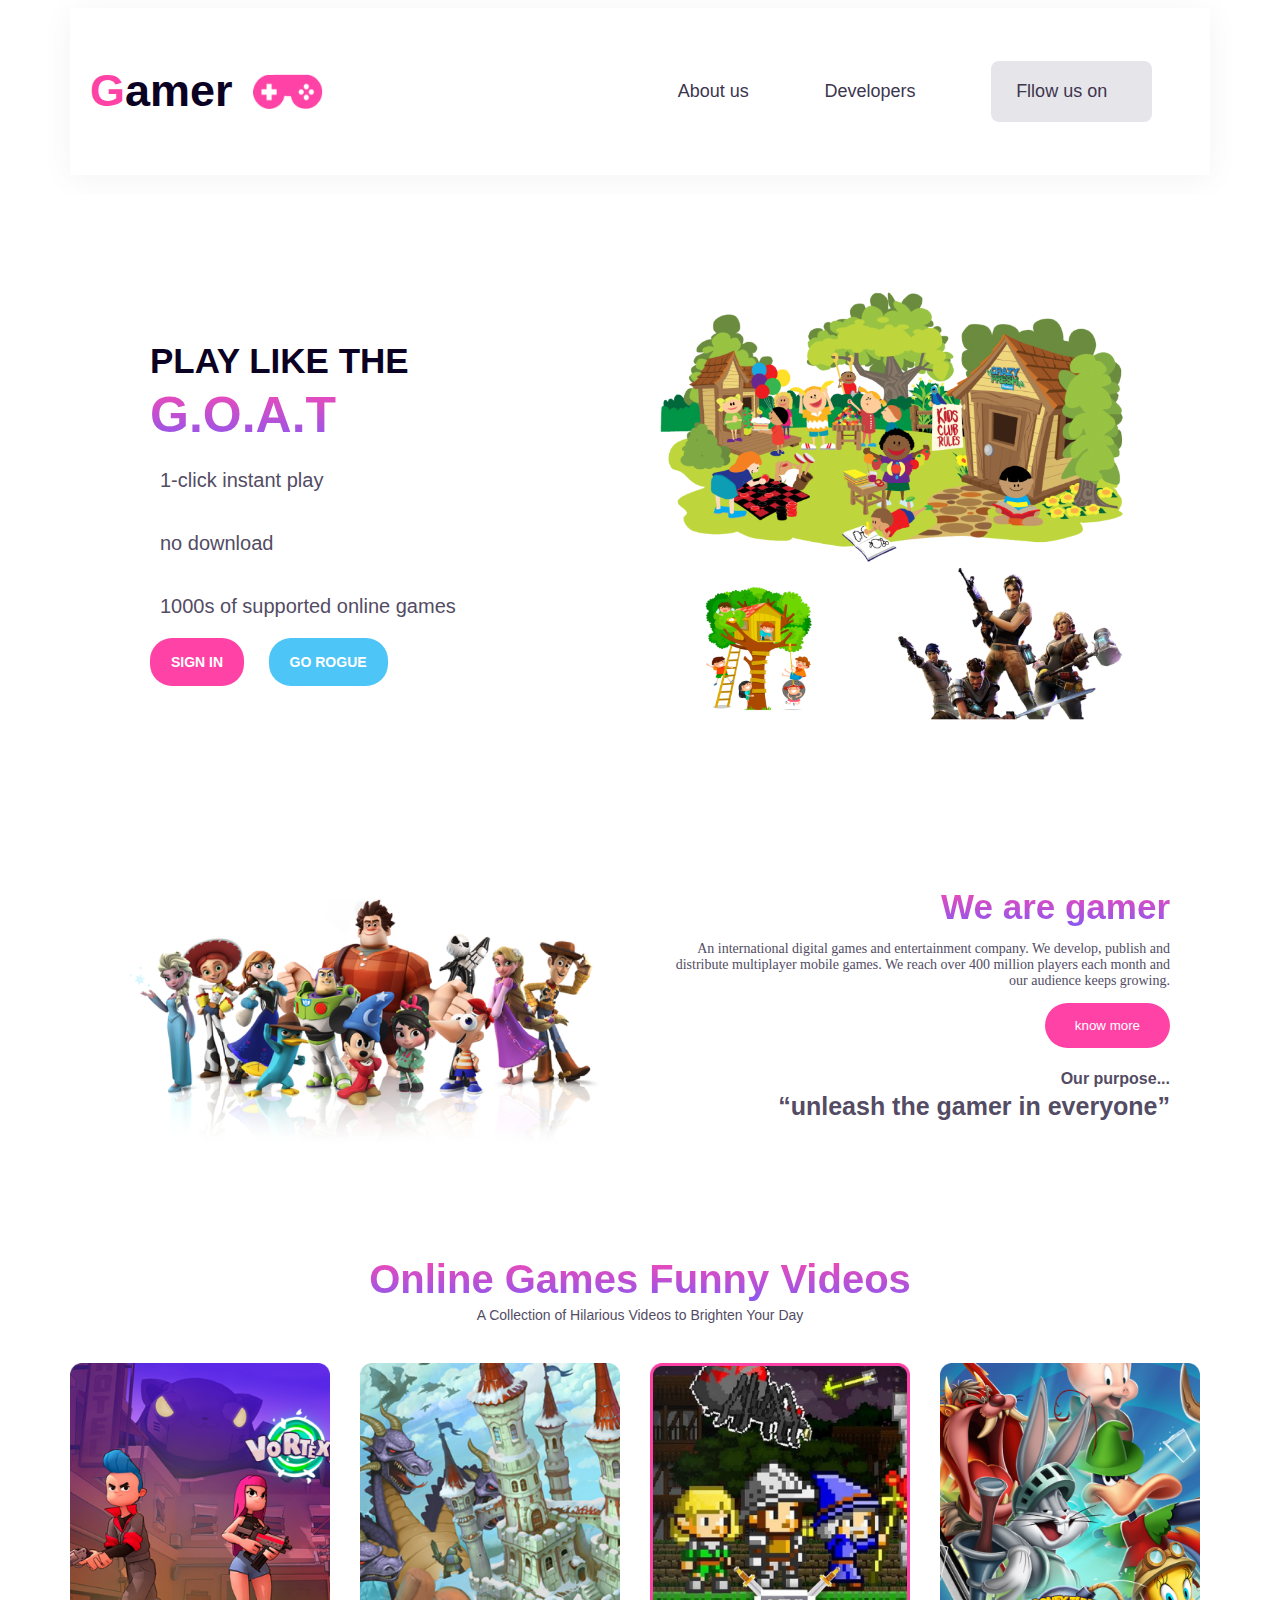
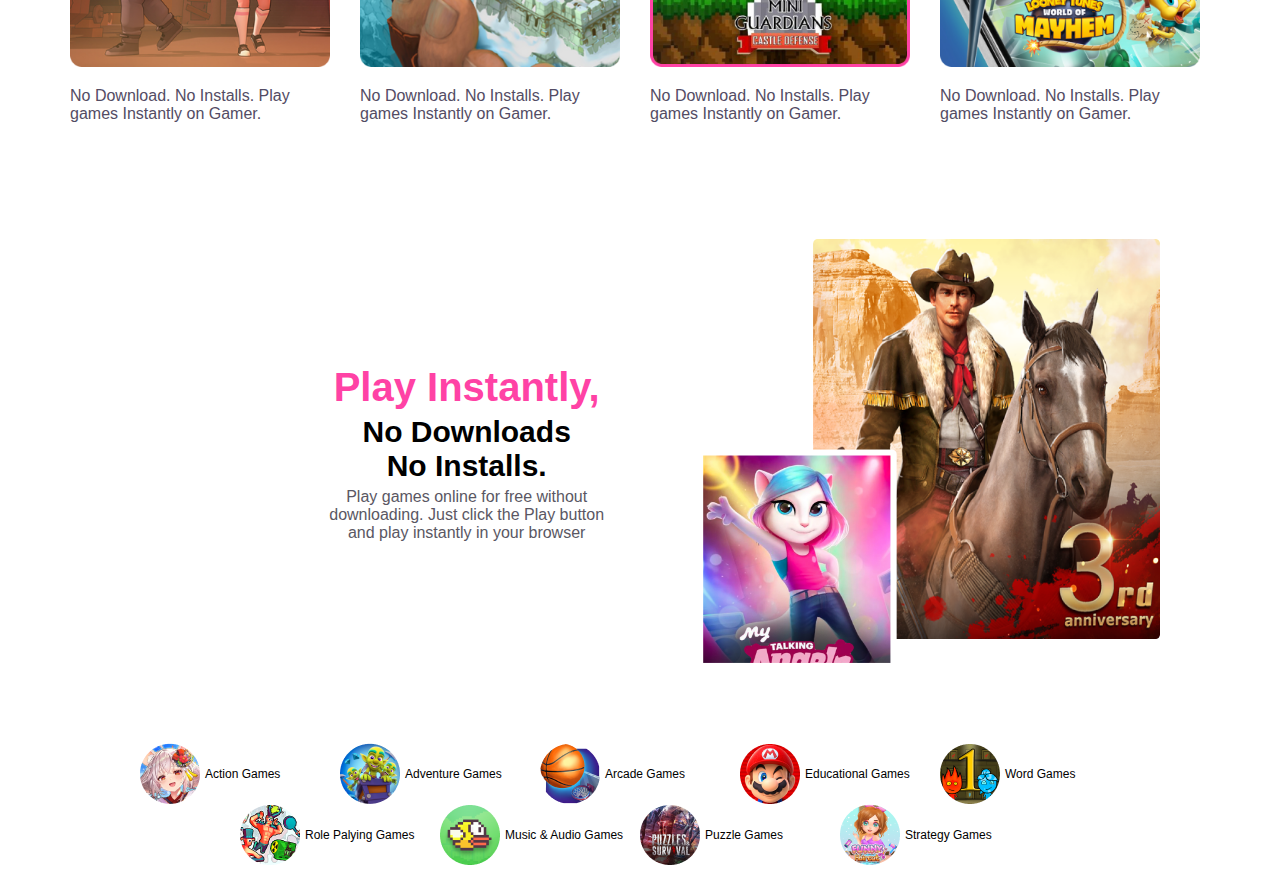
==== index.html @ 6138adba "added the change" ====
<!DOCTYPE html>
<html lang="en">
<head>
    <meta charset="UTF-8">
    <meta name="viewport" content="width=device-width, initial-scale=1.0">
    <title>Gamming Hub</title>
    <link rel="icon" href="./images/Frame.png">
    <link rel="stylesheet" href="style.css">
    <link rel="stylesheet" href="responsive.css">
    <link rel="stylesheet" href="https://cdnjs.cloudflare.com/ajax/libs/font-awesome/6.4.0/css/all.min.css" integrity="sha512-iecdLmaskl7CVkqkXNQ/ZH/XLlvWZOJyj7Yy7tcenmpD1ypASozpmT/E0iPtmFIB46ZmdtAc9eNBvH0H/ZpiBw==" crossorigin="anonymous" referrerpolicy="no-referrer" />
</head>
<body>
    <!-- header section start here -->
    <header>
        <div class="nav-section">
            <div class="nav-container">
                <div class="nav-logo-container">
                    <h2 class="logo-title"><span class="color-font">G</span>amer</h2>
                    <img class="logo"src="./images/Frame.png" alt="">
                </div>
                <div class="nav-bar-container">
                    <a href="">About us</a>
                    <a href="">Developers</a>
                    <a href="">
                       <button class="btn-primary">Fllow us on
                        <span class="youtube"><i class="fa-brands fa-youtube"></i></span>
                        <span class="tiktok"><i class="fa-brands fa-tiktok"></i></span>
                       </button>
                    </a>
                    </div>
                </div>
            </div>
        </div>
    </header>
    <main>
        <!-- play section start here -->
        <section class="play-section">
            <div class="play-container">
                <div class="play-content">
                    <h2 class="play-title">Play Like The</h2>
                    <h1 class="play-name">G.O.A.T</h1>
                    <div class="click-icon">
                            <span class="player"><i class="fa-regular fa-circle-play"></i></span>
                        <p class="play-description">1-Click instant play</p>
                    </div>
                    <div class="download-icon">
                        <span class="download"><i class="fa-solid fa-download"></i></span>
                        <p class="play-description">No Download</p>
                    </div>
                    <div class="support-icon">
                        <span class="support"><i class="fa-solid fa-user-group"></i></span>
                        <p class="play-description">1000s of supported online games</p>
                    </div>
                    <button class="signin-btn">Sign In</button>
                        <button class="go-btn">Go Rogue</button>
                </div>
                <div class="play-img">
                    <img class="play-pic"src="./images/Group 18.png" alt="">
                </div>
            </div>


        </section>
        <!-- play section start here -->
        <section class="gamer-section">
            <div class="gamer-container">
                <div class="gamer-image-container">
                    <img class="gamer-img"src="./images/pngwing 4.png" alt="">
                </div>
            <div class="gamer-content-container">
                <h1 class="gamer-title">We are gamer</h1>
                <p class="gamer-description">
                    An international digital games and entertainment company. We develop, publish and distribute multiplayer mobile games. We reach over 400 million players each month and our audience keeps growing.
                </p>
                <button class="gamer-btn">know more</button>
                <h4 class="purpose">Our purpose...</h4>
                <p class="bottom-p-2">“unleash the gamer in everyone”</p>
                <h3></h3>
            </div>
            </div>

        </section>
        <!-- funny video section start here -->
        <h2 class="funny-title">Online Games Funny Videos</h2>
        <p class="funny-description">A Collection of Hilarious Videos to Brighten Your Day</p>
        <div class="funny-card-container">
            <div class="funny-cards">
                <img class="card-img"src="./images/Rectangle 4.png" alt="">
                <p class="cards-description">No Download. No Installs. Play games Instantly on Gamer.</p>
            </div>
            <div class="funny-cards">
                <img class="card-img"src="./images/Rectangle 5.png" alt="">
                <p class="cards-description">No Download. No Installs. Play games Instantly on Gamer.</p>
                
            </div>
            <div class="funny-cards">
                <img class="card-img"src="./images/Rectangle 7.png" alt="">
                <p class="cards-description">No Download. No Installs. Play games Instantly on Gamer.</p>
            </div>
            <div class="funny-cards">
                <img class="card-img"src="./images/Rectangle 6.png" alt="">
                <p class="cards-description">No Download. No Installs. Play games Instantly on Gamer.</p>
            </div>  
        </div>
        <!-- download section start here -->
        <section class="download-section">
            <div class="download-container">
                <div class="download-content">
                    <h3 class="download-heading">Play Instantly,</h3>
                    <h2 class="download-title">No Downloads <br>
                        No Installs.
                    </h2>

                    <p class="download-description">Play games online for free without <br> 
downloading. Just click the Play button <br> 
and play instantly in your browser</p>
                </div>
                <div class="download-img">
                    <img class="pic-2"src="./images/Rectangle 66.png" alt="">
                    <img class="pic-1"src="./images/Rectangle 55.png" alt="">
                </div>
            </div>

        </section>
        <!-- focus-section start here -->
        <section >
            <div class="wrap-container">
                <div class="column">
                    <img class="new"src="./images/Rectangle 11.png" alt="">
                    <p class="title">Action Games</p>
                </div>
                <div class="column">
                    <img class="new"src="./images/Rectangle 12.png" alt="">
                    <p class="title">Adventure Games</p>
                </div>
                <div class="column">
                    <img class="new"src="./images/Rectangle 13.png" alt="">
                    <p class="title">Arcade Games</p>
                </div>
                <div class="column">
                    <img class="new"src="./images/Rectangle 14.png     " alt="">
                    <p class="title">Educational Games</p>
                </div>
                <div class="column">
                    <img class="new"src="./images/Rectangle 15.png" alt="">
                    <p class="title">Word Games</p>
                </div>
                <div class="column">
                    <img class="new"src="./images/Rectangle 16.png" alt="">
                    <p class="title">Role Palying Games</p>
                </div>
                <div class="column">
                    <img class="new"src="./images/Rectangle 17.png" alt="">
                    <p class="title">Music & Audio Games</p>
                </div>
                <div class="column">
                    <img class="new"src="./images/Rectangle 18.png" alt="">
                    <p class="title">Puzzle Games</p>
                </div>
                <div class="column">
                    <img class="new"src="./images/Rectangle 19.png" alt="">
                    <p class="title">Strategy Games</p>
                </div>

            </div>

        </section>
    </main>
    
</body>
</html>
---- style.css ----
* {
    box-sizing: border-box;
}

/*nav style start here*/
@import url('https://fonts.googleapis.com/css2?family=Lato:wght@400;700&family=Open+Sans&family=Work+Sans:wght@400;500;700;800&display=swap');

body {
    font-family: 'Lato', sans-serif;
    font-family: 'Open Sans', sans-serif;
    font-family: 'Work Sans', sans-serif;
}

.nav-container {
    max-width: 1140px;
    background: #FFF;
    box-shadow: 0px 4px 30px 0px rgba(0, 0, 0, 0.05);
    display: flex;
    min-height: 130px;
    margin: 0 auto;
    padding: 20px;
}

.logo {
    width: 70px;
    height: 35px;
}

.nav-logo-container {
    width: 50%;
    display: flex;
    align-items: center;
    object-fit: cover;
    gap: 20px;
}

.logo-title {
    text-align: center;
    font-size: 45px;
    font-weight: 700;
    color: #0B0223;
}

.nav-logo-containe,
span {
    color: #FF42A5;
}

.nav-bar-container {
    width: 50%;
    display: flex;
    justify-content: space-around;
    align-items: center;
}

.nav-bar-container a {
    text-decoration: none;
    color: #3C354F;
    text-align: center;
    font-size: 18px;
    font-weight: 500;
}

.btn-primary {
    border-radius: 8px;
    background: rgba(11, 2, 35, 0.10);
    padding: 20px 25px;
    text-align: center;
    border: none;
    font-size: 18px;
    color: #3C354F;
}

.youtube {
    width: 50px;
    height: 40px;
    margin-left: 10px;
    color: red;
}

.tiktok {
    width: 34px;
    height: 24px;
    margin-left: 10px;
    color: #000000;
}

/*nav section end here/*
/*play section start here*/
.play-container {
    max-width: 1140px;
    background-color: #FFF;
    margin: 20px auto;
    display: flex;
    align-items: center;
    padding: 80px;
    gap: 40px;
}

.play-content {
    width: 50%;
    background-color: #FFF;
}

.play-img {
    width: 50%;
}

.play-pic {
    width: 100%;
    height: 100%;
}

.play-title {
    color: #0B0223;
    font-size: 35px;
    font-weight: 600;
    text-transform: uppercase;
    margin-bottom: 0px;
}

.play-name {
    font-size: 50px;
    font-style: normal;
    font-weight: 800;
    text-transform: uppercase;
    background: linear-gradient(180deg, #F948B2 0%, #8758F1 100%);
    background-clip: text;
    -webkit-background-clip: text;
    -webkit-text-fill-color: transparent;
    margin-top: 5px;
    margin-bottom: 5px;
}

.click-icon {
    display: flex;
    align-items: center;
    gap: 10px;
}

.download-icon {
    display: flex;
    align-items: center;
    gap: 10px;
}

.support-icon {
    display: flex;
    align-items: center;
    gap: 10px;
}

.player {
    color: #FF42A5;

}

.download {
    color: #FF42A;
}

.support {
    color: black;
}

.signin-btn {
    border-radius: 22px;
    background: var(--linear, linear-gradient(90deg, #FF42A5 0%, #FF42A5 100%));
    color: #FFF;
    font-size: 14px;
    font-weight: 600;
    text-transform: uppercase;
    padding: 16px 21px;
    border: none;
}

.go-btn {
    padding: 16px 21px;
    gap: 10px;
    border-radius: 22px;
    background: #4EC5F7;
    border: none;
    color: #FFf;
    font-size: 14px;
    font-weight: 600;
    text-transform: uppercase;
    margin-left: 20px;
}

.play-description {
    color: #534C64;
    text-align: center;
    font-size: 20px;
    font-weight: 500;
    text-transform: lowercase;
}

/*gamer style start here*/
.gamer-container {
    max-width: 1140px;
    min-height: 400px;
    margin: 0 auto;
    display: flex;
    padding: 40px;
    gap: 30px;
    justify-content: center;
    text-align: center;
}

.gamer-image-container {
    width: 50%;
}

.gamer-img {
    width: 100%;
}

.gamer-content-container {
    width: 50%;
    text-align: right;
}

.gamer-title {
    text-align: right;
    font-size: 35px;
    font-weight: 700;
    background: linear-gradient(180deg, #F948B2 0%, #8758F1 100%);
    background-clip: text;
    -webkit-background-clip: text;
    -webkit-text-fill-color: transparent;
    margin-bottom: 5px;
}

.gamer-description {
    color: #534C64;
    text-align: right;
    font-family: Work Sans;
    font-size: 14px;
    font-weight: 400;
}

.gamer-btn {
    padding: 15px 30px;
    border-radius: 48px;
    border: none;
    background-color: #FF42A5;
    color: white;
}

.bottom-p-2 {
    color: #534C64;
    text-align: right;
    font-size: 24px;
    font-weight: 500;
    color: #534C64;
    font-size: 25px;
    font-weight: 700;
    margin-top: 0px;
}

.purpose {
    color: #534C64;
    text-align: right;
    font-size: 24px;
    font-weight: 500;
    color: #534C64;
    font-size: 16px;
    font-weight: 700;
    margin-bottom: 4px;
}

/*funny card start here*/
.funny-title {
    text-align: center;
    font-size: 40px;
    font-weight: 700;
    background: linear-gradient(180deg, #F948B2 0%, #8758F1 100%);
    background-clip: text;
    -webkit-background-clip: text;
    -webkit-text-fill-color: transparent;
    margin-bottom: 0px;
}

.black-font {
    color: #0B0223;
}

.funny-description {
    color: #534C64;
    text-align: center;
    font-size: 14px;
    font-weight: 400;
    margin-top: 5px;
    margin-bottom: 40px;
}

.funny-card-container {
    max-width: 1140px;
    min-height: 200px;
    display: flex;
    gap: 20px;
    margin: 0px auto;
}

.card-img {
    width: 260px;
}

.cards-description {
    color: #534C64;
    font-size: 16px;
    font-weight: 500;
}

/*download styles start here*/
.download-container {
    max-width: 1140px;
    display: flex;
    align-items: center;
    position: relative;
    margin: 50px auto;
    padding: 50px;
}

.download-content {
    width: 50%;
    padding: 30px;
}

.pic-1 {
    width: 100%;
    height: 400px;
}

.pic-2 {
    height: 220px;
    width: 200px;
    position: absolute;
    top: 260px;
    left: 55%;
}


.download-img {
    width: 50%;

}

.download-heading {
    color: #FF42A5;
    font-weight: 700px;
    font-size: 40px;
    margin-bottom: 0px;
}

.download-title {
    font-size: 30px;
    margin-top: 5px;
    margin-bottom: 0px;
}

.download-description {
    font-size: 16px;
    margin-top: 5px;
    color: #5a5763;
}

.download-content {
    width: 100%;
    padding: 0px;
    text-align: center;
}

/*grid section styles start*/
.wrap-container {
    max-width: 1140px;
    margin: 0 auto;
    display: flex;
    flex-wrap: wrap;
    justify-content: center;


}

.column {
    display: flex;
    align-items: center;
    gap: 5px;
    width: 200px;
}
.title{
    font-size: 12px;
    font-weight: 400px;
}
---- responsive.css ----
@media screen and (max-width: 768px) {
    .nav-container {
        flex-direction: column;
    }

    .nav-logo-container {
        width: 100%;
        justify-content: center;
    }

    .nav-bar-container {
        width: 100%;
        margin-top: 20px;
        justify-content: space-around;
    }

    .play-container {
        flex-direction: column-reverse;
        padding: 20px;
    }

    .play-content {
        width: 100%;
        text-align: center;
    }

    .play-img {
        width: 100%;
    }

    .click-icon {
        padding-left: 240px;
    }

    .download-icon {
        padding-left: 240px;
    }

    .support-icon {
        padding-left: 240px;
    }

    .signin-btn {
        padding: 12px 15px;
        margin-top: 20px;
        padding-left: 10px;
    }

    .go-btn {
        padding: 12px 15px;
    }
    .gamer-container {
        flex-direction: column;
    }

    .gamer-image-container {
        width: 100%;
    }
    .gamer-content-container{
        width: 100%;
        flex-direction: column-reverse;
        align-items: center;
        text-align: center;
    }
    .gamer-title{
        font-size: 30px;
        text-align: center;
    }
    .gamer-description{
        font-size: 18px;
        text-align: center;
    }
    .purpose{
        text-align: center;
    }
    .bottom-p-2{
        font-size: 25px;
        text-align: center;
    }
    .funny-card-container{
        flex-direction: column;

    }
    .funny-title{
        font-size: 25px;
    }
    .cards-description{
        font-size: 15px;
    }
    .funny-cards{
        margin: 0 auto;
    }
    .card-img{
        width: 100%;
    }
    .download-container{
        flex-direction: column-reverse;
        
    }
    .download-img{
        width: 100%;
    }
    .pic-1{
        width: 100%;
        padding-left: 40px; 

    
    }
    .pic-2{
        width: 180px;
        height: 180px;
        top: 300px;
        left: 0%;

    }
    .download-description{
        font-size: 18px;
    }








}

@media screen and (max-width: 425px) {
    .nav-container {
        flex-direction: column;
    }

    .nav-logo-container {
        width: 100%;
        justify-content: center;
    }

    .logo-title {
        font-size: 25px;
    }

    .nav-bar-container {
        flex-direction: column;
        width: 100%;
        margin-top: 20px;
        justify-content: center;
    }

    .nav-bar-container a {
        margin-top: 20px;
        font-size: 14px;
    }

    .btn-primary {
        width: 100%;
        color: #3C354F;
        font-size: 14px;
        text-align: center;
    }

    .play-container {
        flex-direction: column-reverse;
        padding: 20px;
    }

    .play-content {
        width: 100%;
    }

    .play-img {
        width: 100%;
    }

    .play-title {
        font-size: 25px;
    }

    .play-description {
        font-size: 12px;
    }

    .play-name {
        font-size: 30px;
        ;

    }

    .click-icon {
        padding-left: 100px
    }

    .download-icon {
        padding-left: 100px
    }

    .support-icon {
        padding-left: 100px
    }

    .signin-btn {
        padding: 12px 15px;
        margin-top: 20px;
        padding-left: 10px;
    }

    .go-btn {
        padding: 12px 15px;
    }

    .gamer-container {
        flex-direction: column;
    }

    .gamer-image-container {
        width: 100%;
    }
    .gamer-content-container{
        width: 100%;
        flex-direction: column-reverse;
        align-items: center;
        text-align: center;
    }
    .gamer-title{
        font-size: 25px;
        text-align: center;
    }
    .gamer-description{
        font-size: 13px;
        text-align: center;
    }
    .purpose{
        text-align: center;
    }
    .bottom-p-2{
        font-size: 20px;
        text-align: center;
    }
    .funny-card-container{
        flex-direction: column;

    }
    .funny-title{
        font-size: 25px;
    }
    .cards-description{
        font-size: 15px;
    }
    .funny-cards{
        margin: 0 auto;
    }
    .download-container{
        flex-direction: column-reverse;
    }
    .download-description{
        font-size: 14px;
        }
        

    .download-img{
        width: 100%;
    }
    .pic-1{
        width: 100%;
        padding-left: 40px; 

    
    }
    .pic-2{
        width: 180px;
        height: 180px;
        top: 300px;
        left: 0%;

    }
    .wrap-container{
        flex-wrap: wrap;
    }
    .column{
        width: 130px;
    }
    .title{
        font-size: 10px;
    }
    .new{
        width: 40px;
        height: 40px;
    }


}
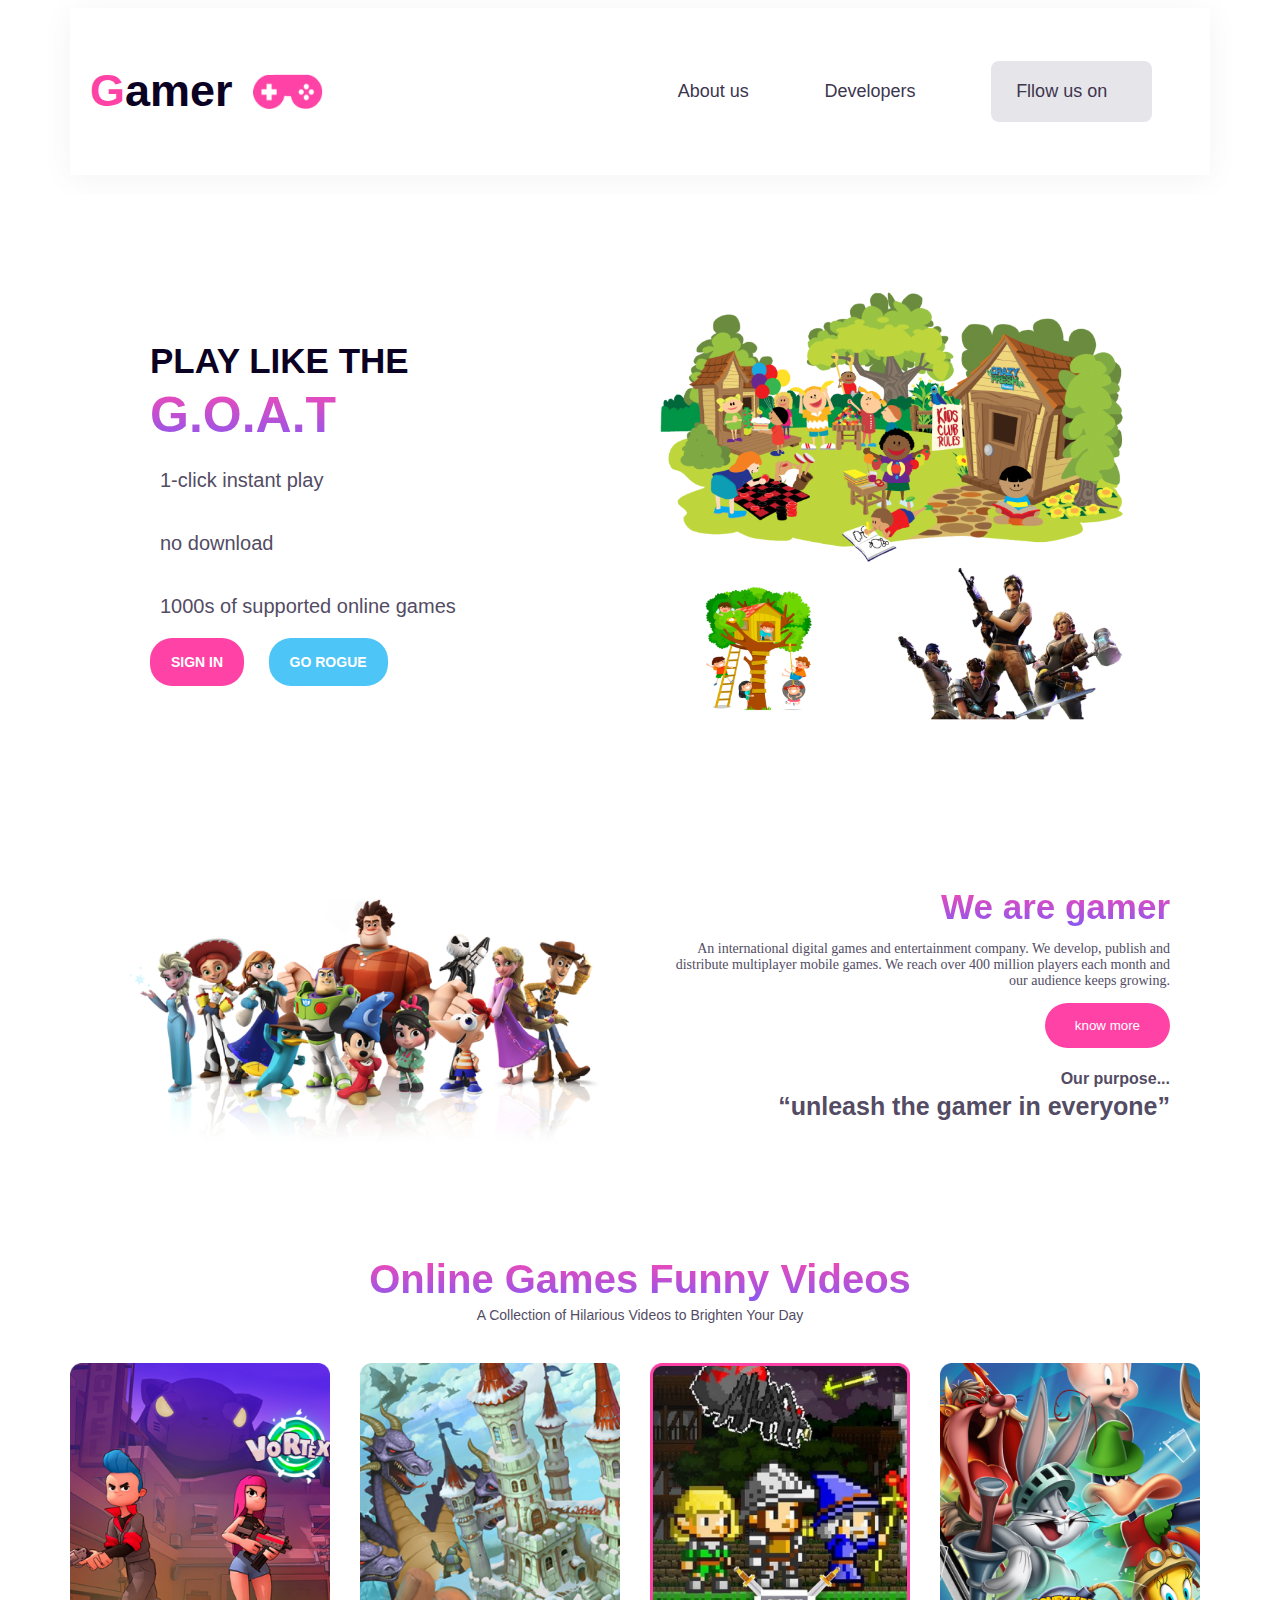
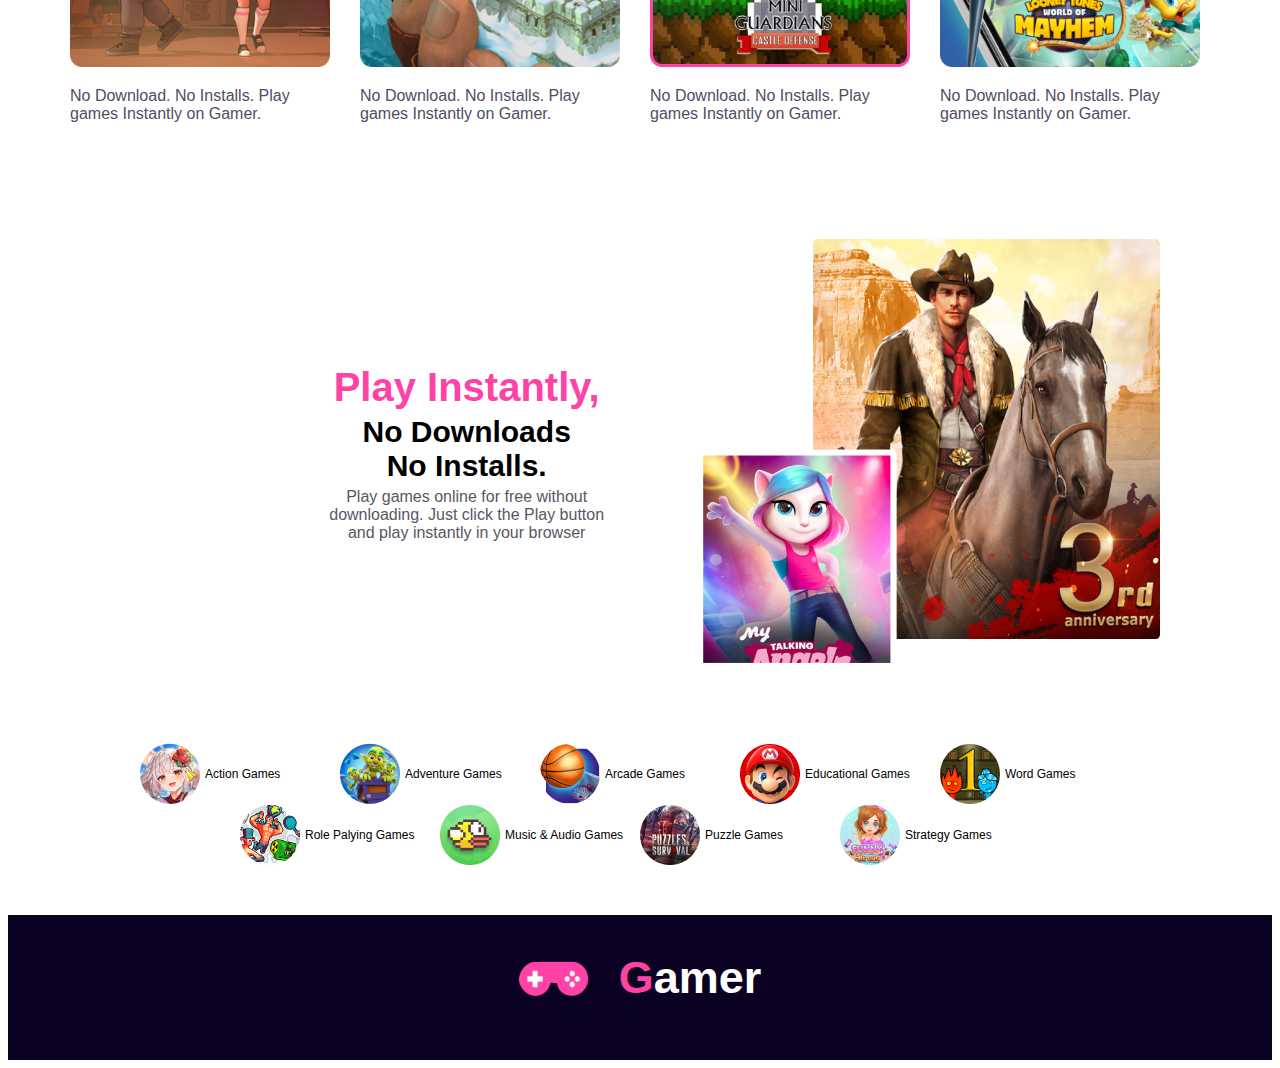
==== commit 2aaa4355: "added the change" ====
--- a/index.html
+++ b/index.html
@@ -165,7 +165,16 @@
             </div>
 
         </section>
+        <!-- section end here -->
     </main>
+    <footer>
+        <div class="footer-logo-div">
+            <div class="ami"><img class="footer-image"src="./images/Frame.png" alt="">
+                <h2 class="footer-title"><span class="">G</span><span class="blur">amer</span></h2>
+            </div>
+           </div>
+           .
+    </footer>
     
 </body>
 </html>--- a/style.css
+++ b/style.css
@@ -391,4 +391,27 @@
 .title{
     font-size: 12px;
     font-weight: 400px;
-}+}
+/*section end here*/
+footer{
+    background-color: #0B0223;
+    margin-top: 50px;
+
+}
+.footer-logo-div,.blur{
+    color: white;
+}
+.ami{
+    display: flex;
+    gap: 30px;
+    align-items: center;
+    justify-content: center;
+}
+
+.footer-image{
+    width: 70px;
+    height: 35px;
+}
+.footer-title{
+    font-size: 45px;
+}
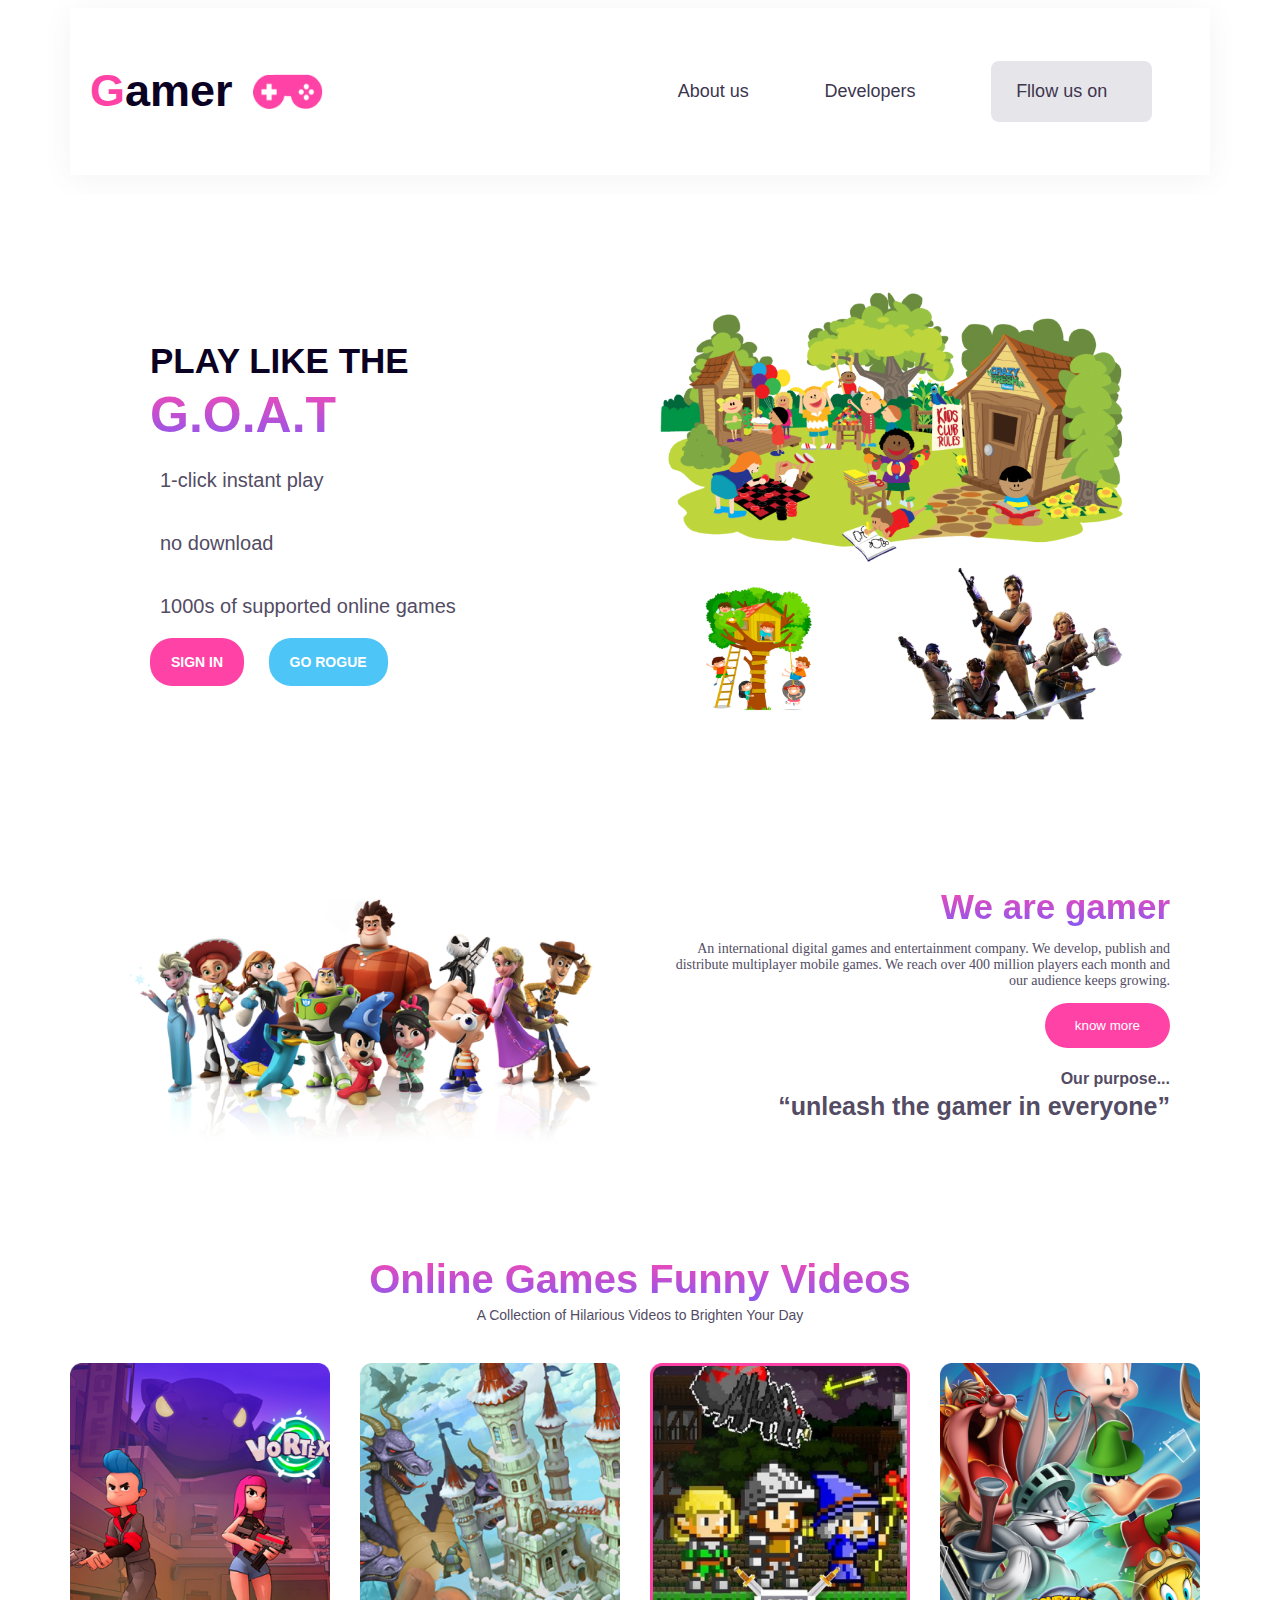
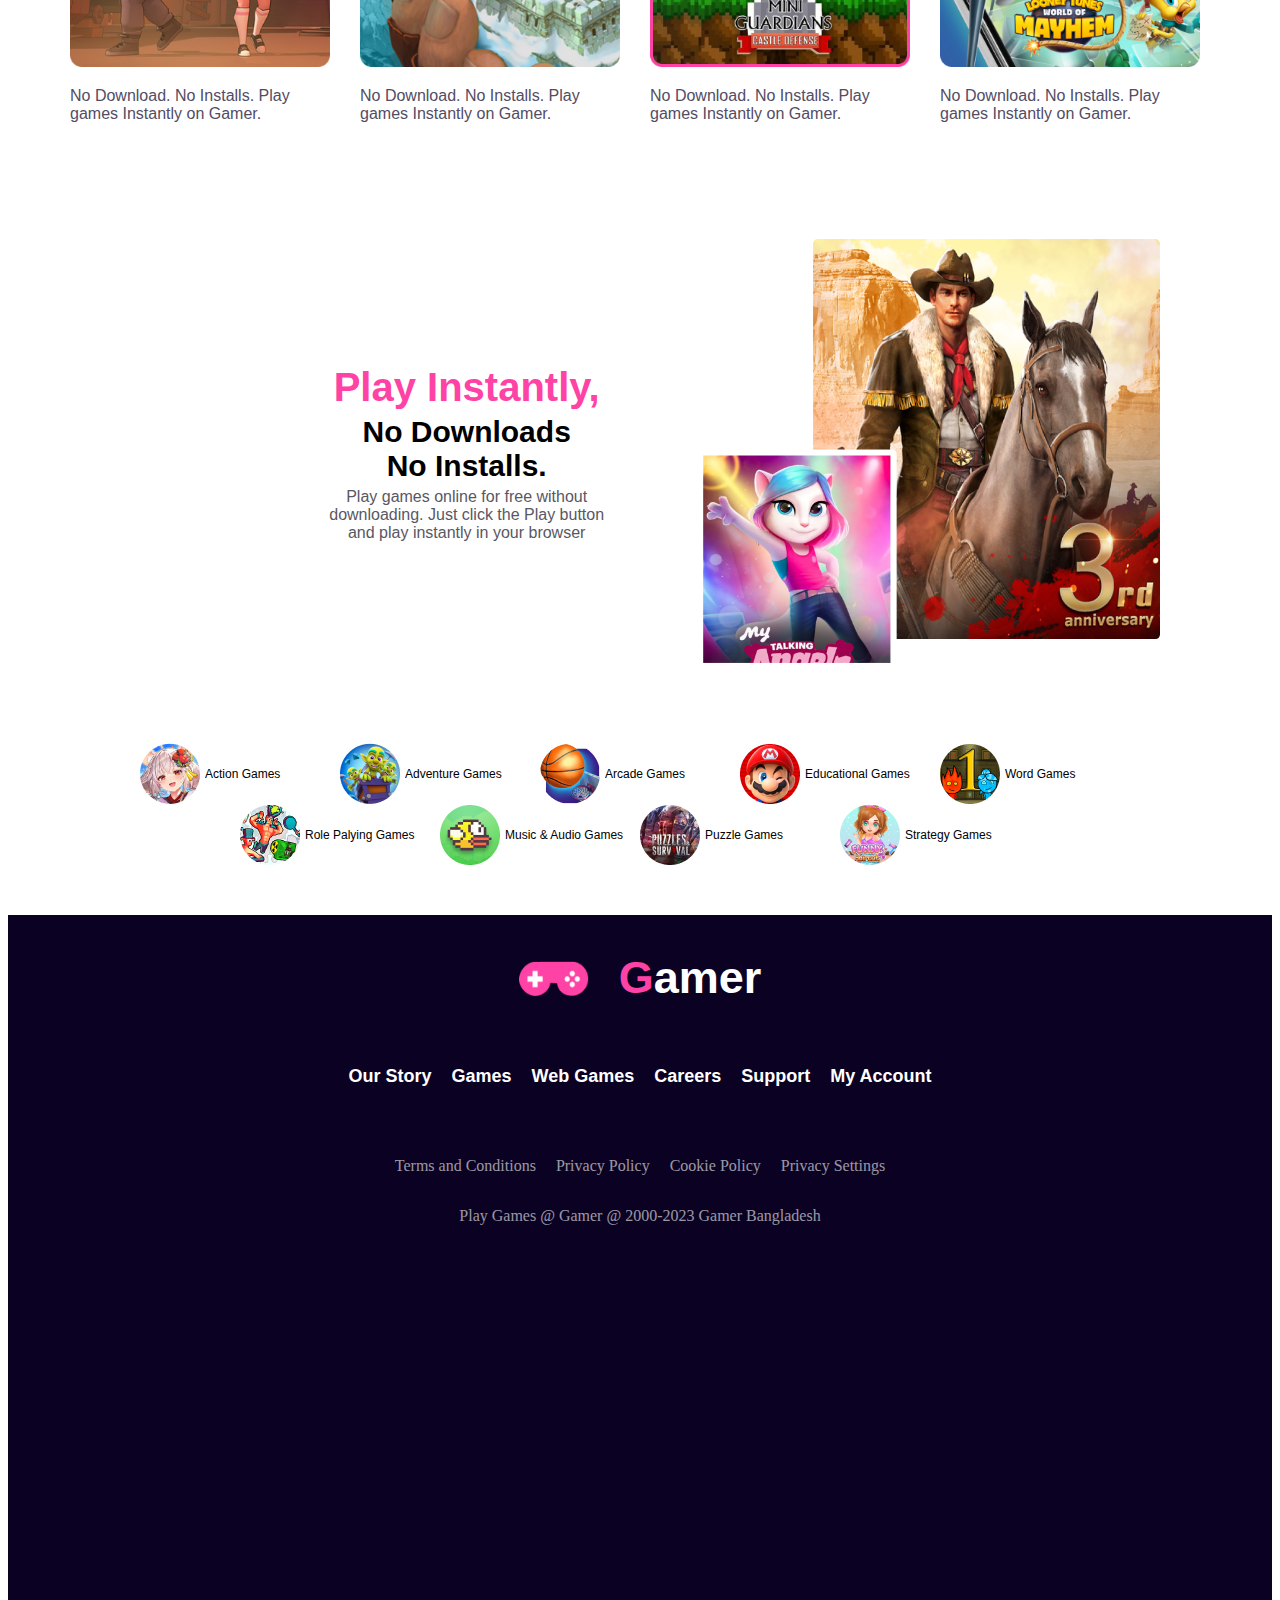
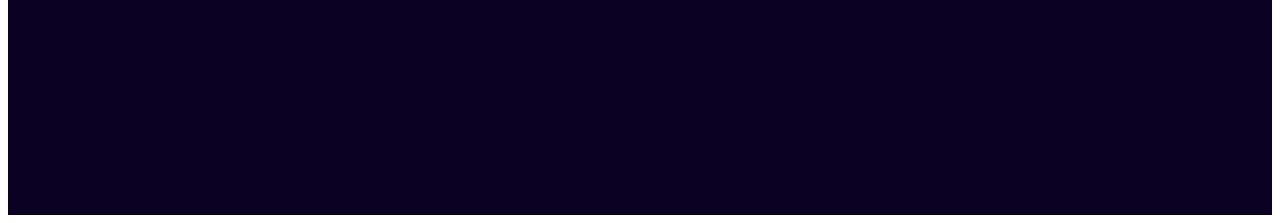
==== commit 404cd9fc: "footer ready" ====
--- a/index.html
+++ b/index.html
@@ -173,7 +173,28 @@
                 <h2 class="footer-title"><span class="">G</span><span class="blur">amer</span></h2>
             </div>
            </div>
-           .
+           <div class="story-box">
+            <div class="div"><h4>Our Story</h4></div>
+            <div class="div"><h4>Games</h4></div>
+            <div class="div"><h4>Web Games</h4></div>
+            <div class="div"><h4>Careers</h4></div>
+            <div class="div"><h4>Support</h4></div>
+            <div class="div"><h4>My Account</h4></div>
+           </div>
+           <div class="icon-container">
+            <span class="footer-icon"><i class="fa-brands fa-facebook"></i></span> 
+            <span class="footer-icon"><i class="fa-brands fa-twitter"></i></span> 
+            <span class="footer-icon"><i class="fa-brands fa-instagram"></i></span> 
+            <span class="footer-icon"><i class="fa-brands fa-apple"></i></span> 
+            </div>
+            <div class="policy-box">
+                <p class="privacy">Terms and Conditions</p>
+                <p class="privacy">Privacy Policy</p>
+                <p class="privacy">Cookie Policy</p>
+                <p class="privacy">Privacy Settings</p>
+            </div>
+            <p class="bottom">Play Games @ Gamer @ 2000-2023 Gamer Bangladesh</p>
+
     </footer>
     
 </body>
--- a/style.css
+++ b/style.css
@@ -6,8 +6,6 @@
 @import url('https://fonts.googleapis.com/css2?family=Lato:wght@400;700&family=Open+Sans&family=Work+Sans:wght@400;500;700;800&display=swap');
 
 body {
-    font-family: 'Lato', sans-serif;
-    font-family: 'Open Sans', sans-serif;
     font-family: 'Work Sans', sans-serif;
 }
 
@@ -388,30 +386,86 @@
     gap: 5px;
     width: 200px;
 }
-.title{
+
+.title {
     font-size: 12px;
     font-weight: 400px;
 }
+
 /*section end here*/
-footer{
+footer {
     background-color: #0B0223;
     margin-top: 50px;
-
-}
-.footer-logo-div,.blur{
+    height: 100vh;
+
+}
+
+.footer-logo-div,
+.blur {
     color: white;
 }
-.ami{
+
+.ami {
     display: flex;
     gap: 30px;
     align-items: center;
     justify-content: center;
-}
-
-.footer-image{
+    margin-bottom: 0px;
+    margin-top: 5px;
+}
+
+.footer-image {
     width: 70px;
     height: 35px;
 }
-.footer-title{
+
+.footer-title {
     font-size: 45px;
 }
+
+.story-box {
+    display: flex;
+    color: #FFF;
+    text-align: center;
+    font-size: 18px;
+    font-style: normal;
+    font-weight: 600;
+    gap: 20px;
+    justify-content: center;
+}
+
+.icon-container {
+    display: flex;
+    justify-content: center;
+    gap: 30px;
+    margin-bottom: 30px;
+}
+
+.footer-icon {
+    color: white;
+    text-align: center;
+}
+
+.policy-box {
+    display: flex;
+    justify-content: center;
+    gap: 20px;
+
+}
+
+.privacy {
+    color: rgba(255, 255, 255, 0.60);
+    text-align: center;
+    font-family: Work Sans;
+    font-size: 16px;
+    font-weight: 500;
+}
+.bottom{
+    color: rgba(255, 255, 255, 0.60);
+text-align: center;
+font-family: Work Sans;
+font-size: 16px;
+font-style: normal;
+font-weight: 500;
+line-height: normal;
+}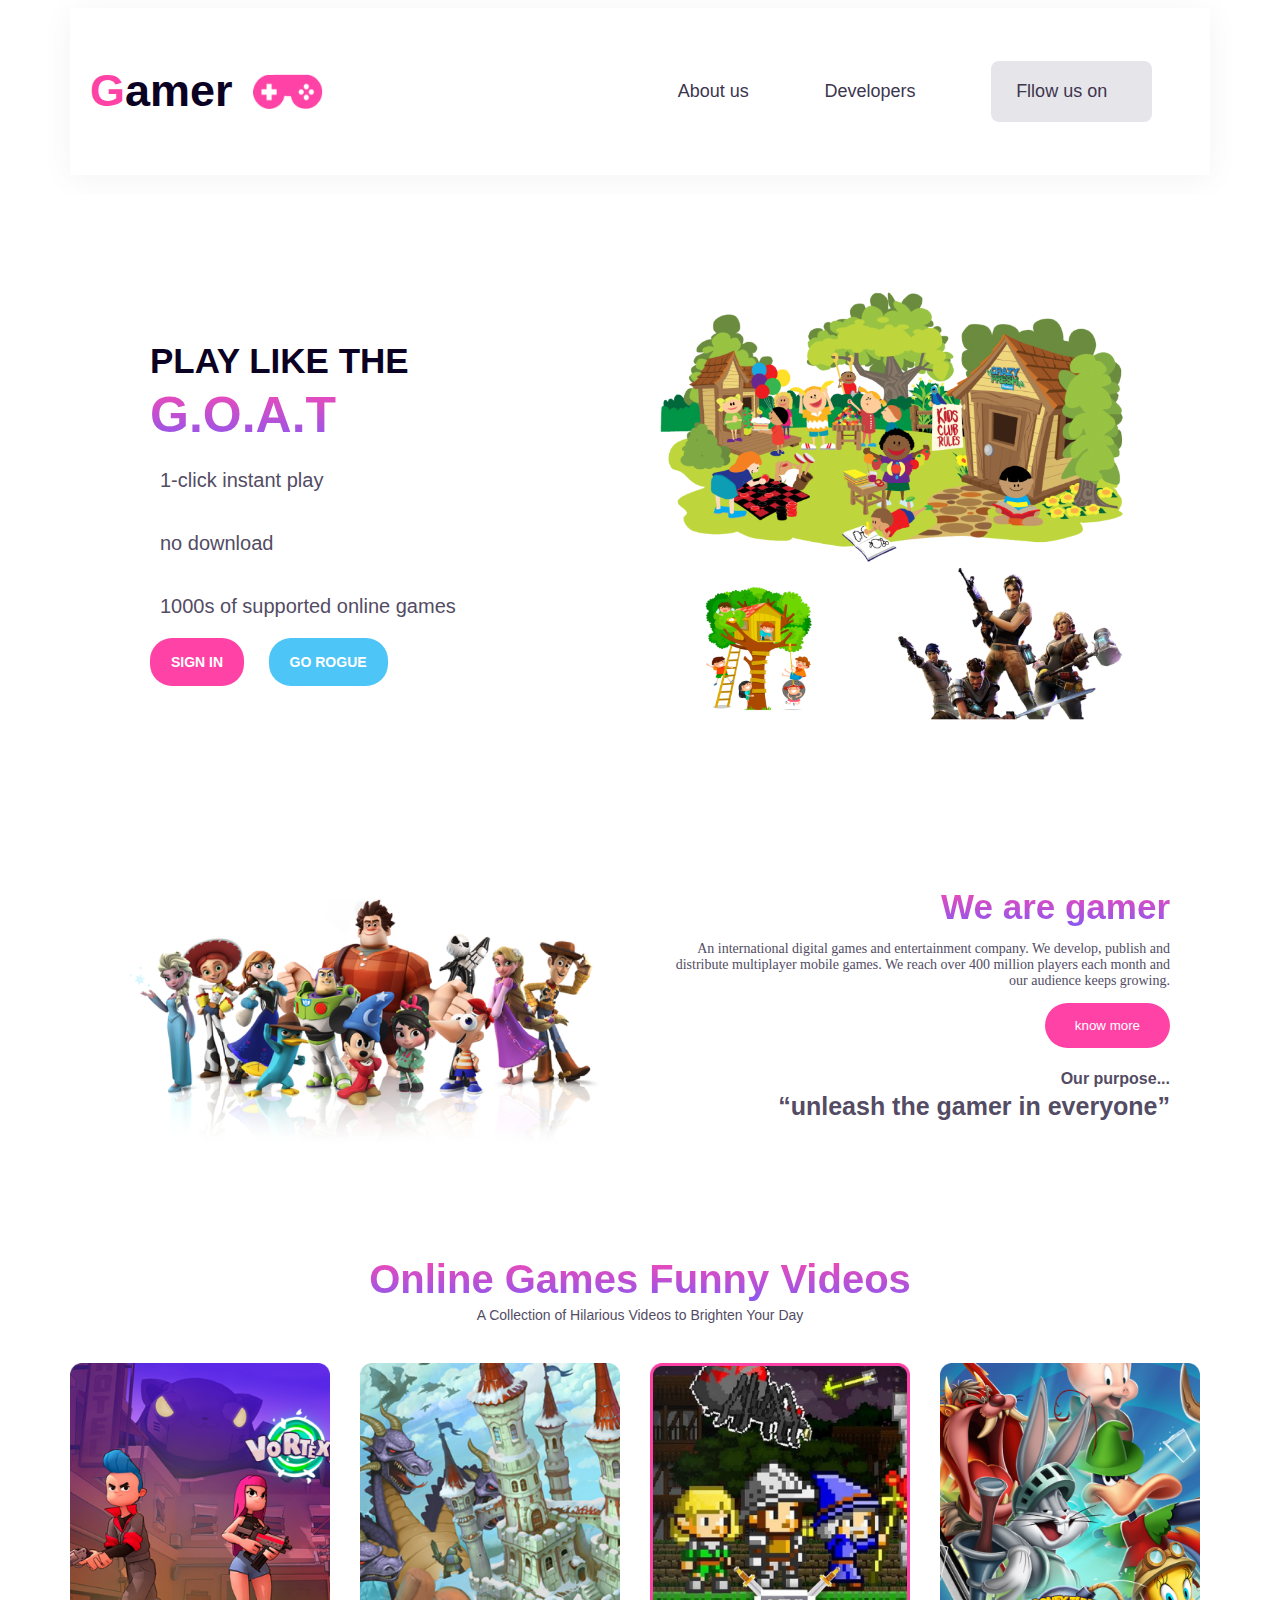
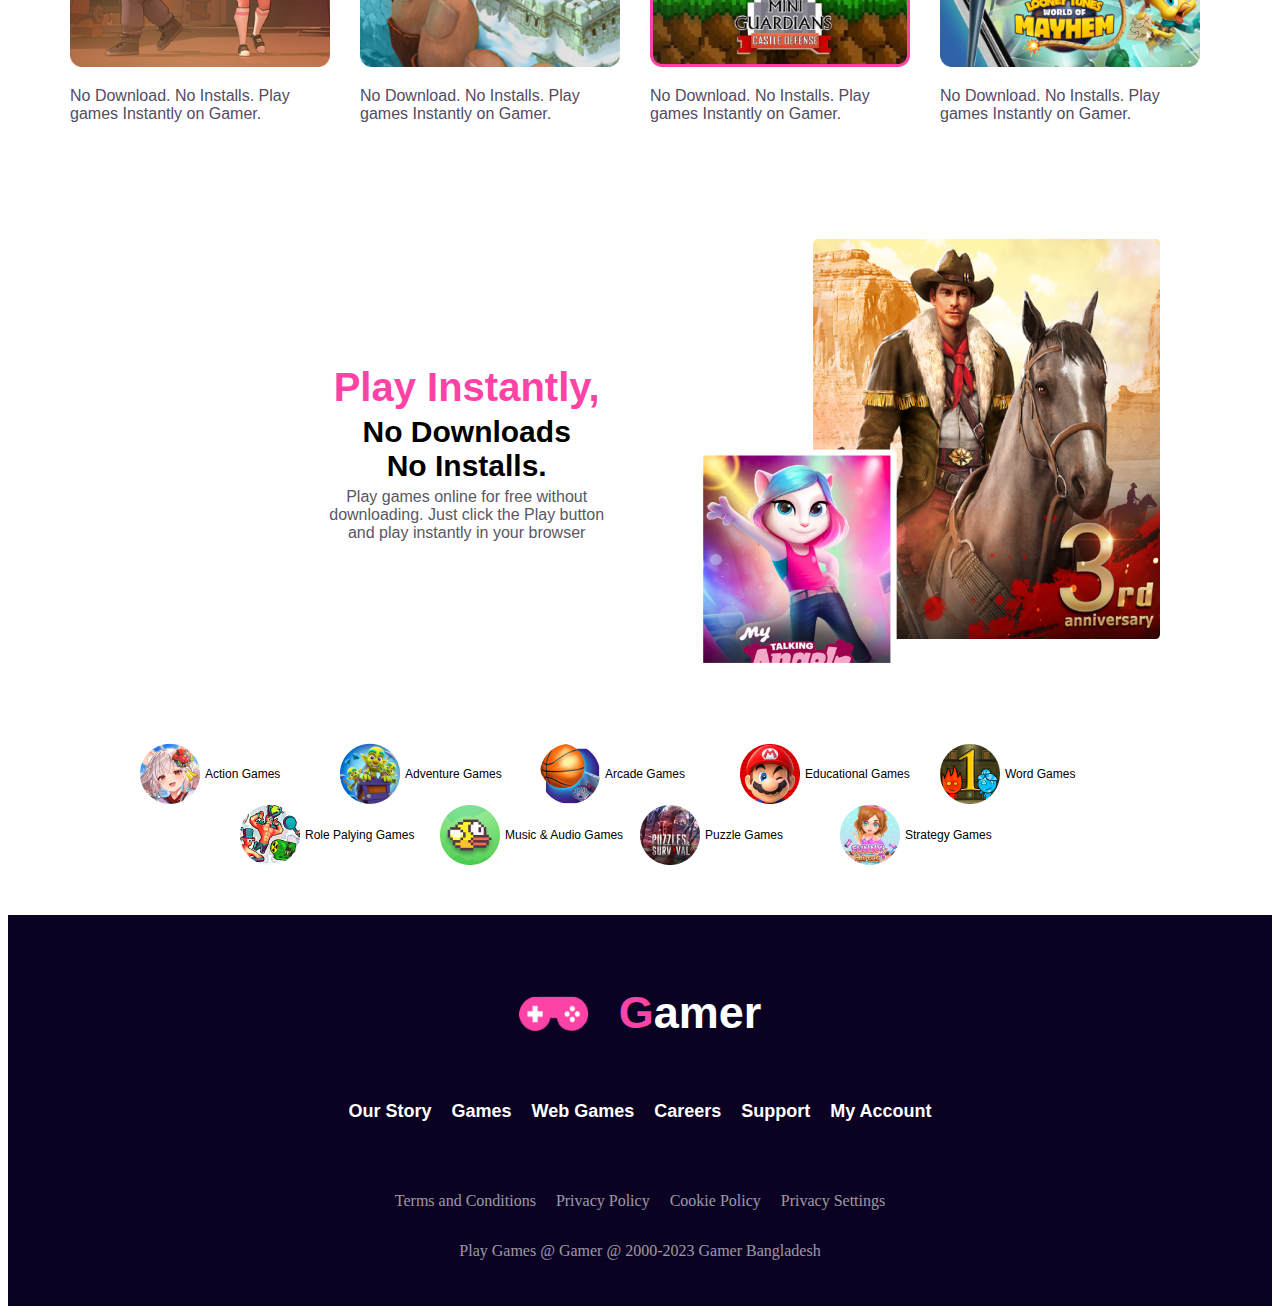
==== commit 4395b598: "footer change" ====
--- a/index.html
+++ b/index.html
@@ -168,32 +168,34 @@
         <!-- section end here -->
     </main>
     <footer>
-        <div class="footer-logo-div">
-            <div class="ami"><img class="footer-image"src="./images/Frame.png" alt="">
-                <h2 class="footer-title"><span class="">G</span><span class="blur">amer</span></h2>
-            </div>
-           </div>
-           <div class="story-box">
-            <div class="div"><h4>Our Story</h4></div>
-            <div class="div"><h4>Games</h4></div>
-            <div class="div"><h4>Web Games</h4></div>
-            <div class="div"><h4>Careers</h4></div>
-            <div class="div"><h4>Support</h4></div>
-            <div class="div"><h4>My Account</h4></div>
-           </div>
-           <div class="icon-container">
-            <span class="footer-icon"><i class="fa-brands fa-facebook"></i></span> 
-            <span class="footer-icon"><i class="fa-brands fa-twitter"></i></span> 
-            <span class="footer-icon"><i class="fa-brands fa-instagram"></i></span> 
-            <span class="footer-icon"><i class="fa-brands fa-apple"></i></span> 
-            </div>
-            <div class="policy-box">
-                <p class="privacy">Terms and Conditions</p>
-                <p class="privacy">Privacy Policy</p>
-                <p class="privacy">Cookie Policy</p>
-                <p class="privacy">Privacy Settings</p>
-            </div>
-            <p class="bottom">Play Games @ Gamer @ 2000-2023 Gamer Bangladesh</p>
+        <div class="all-footer">
+            <div class="footer-logo-div">
+                <div class="ami"><img class="footer-image"src="./images/Frame.png" alt="">
+                    <h2 class="footer-title"><span class="">G</span><span class="blur">amer</span></h2>
+                </div>
+               </div>
+               <div class="story-box">
+                <div class="div"><h4>Our Story</h4></div>
+                <div class="div"><h4>Games</h4></div>
+                <div class="div"><h4>Web Games</h4></div>
+                <div class="div"><h4>Careers</h4></div>
+                <div class="div"><h4>Support</h4></div>
+                <div class="div"><h4>My Account</h4></div>
+               </div>
+               <div class="icon-container">
+                <span class="footer-icon"><i class="fa-brands fa-facebook"></i></span> 
+                <span class="footer-icon"><i class="fa-brands fa-twitter"></i></span> 
+                <span class="footer-icon"><i class="fa-brands fa-instagram"></i></span> 
+                <span class="footer-icon"><i class="fa-brands fa-apple"></i></span> 
+                </div>
+                <div class="policy-box">
+                    <p class="privacy">Terms and Conditions</p>
+                    <p class="privacy">Privacy Policy</p>
+                    <p class="privacy">Cookie Policy</p>
+                    <p class="privacy">Privacy Settings</p>
+                </div>
+                <p class="bottom">Play Games @ Gamer @ 2000-2023 Gamer Bangladesh</p>
+        </div>
 
     </footer>
     
--- a/style.css
+++ b/style.css
@@ -396,8 +396,12 @@
 footer {
     background-color: #0B0223;
     margin-top: 50px;
-    height: 100vh;
-
+}
+.all-footer{
+    max-width: 900px;
+    margin: 0 auto;
+    padding: 30px;
+    text-align: center;
 }
 
 .footer-logo-div,
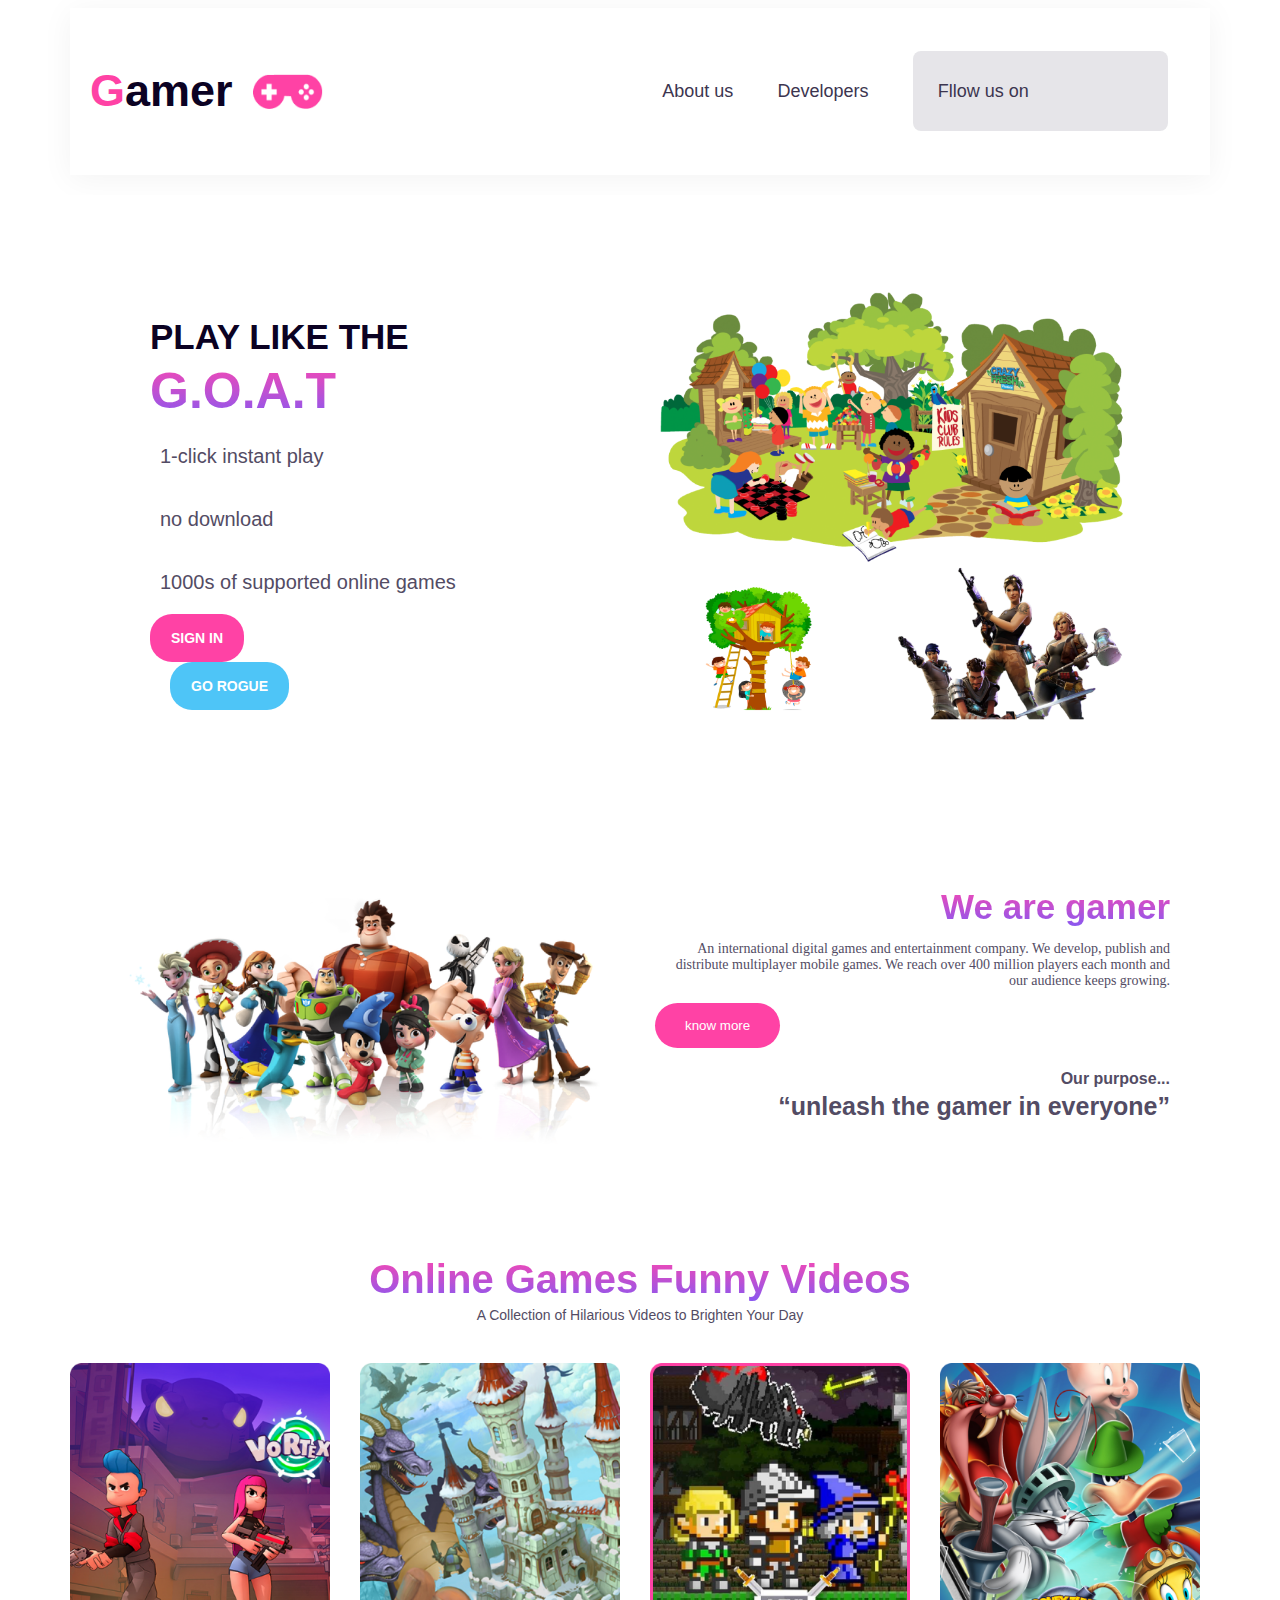
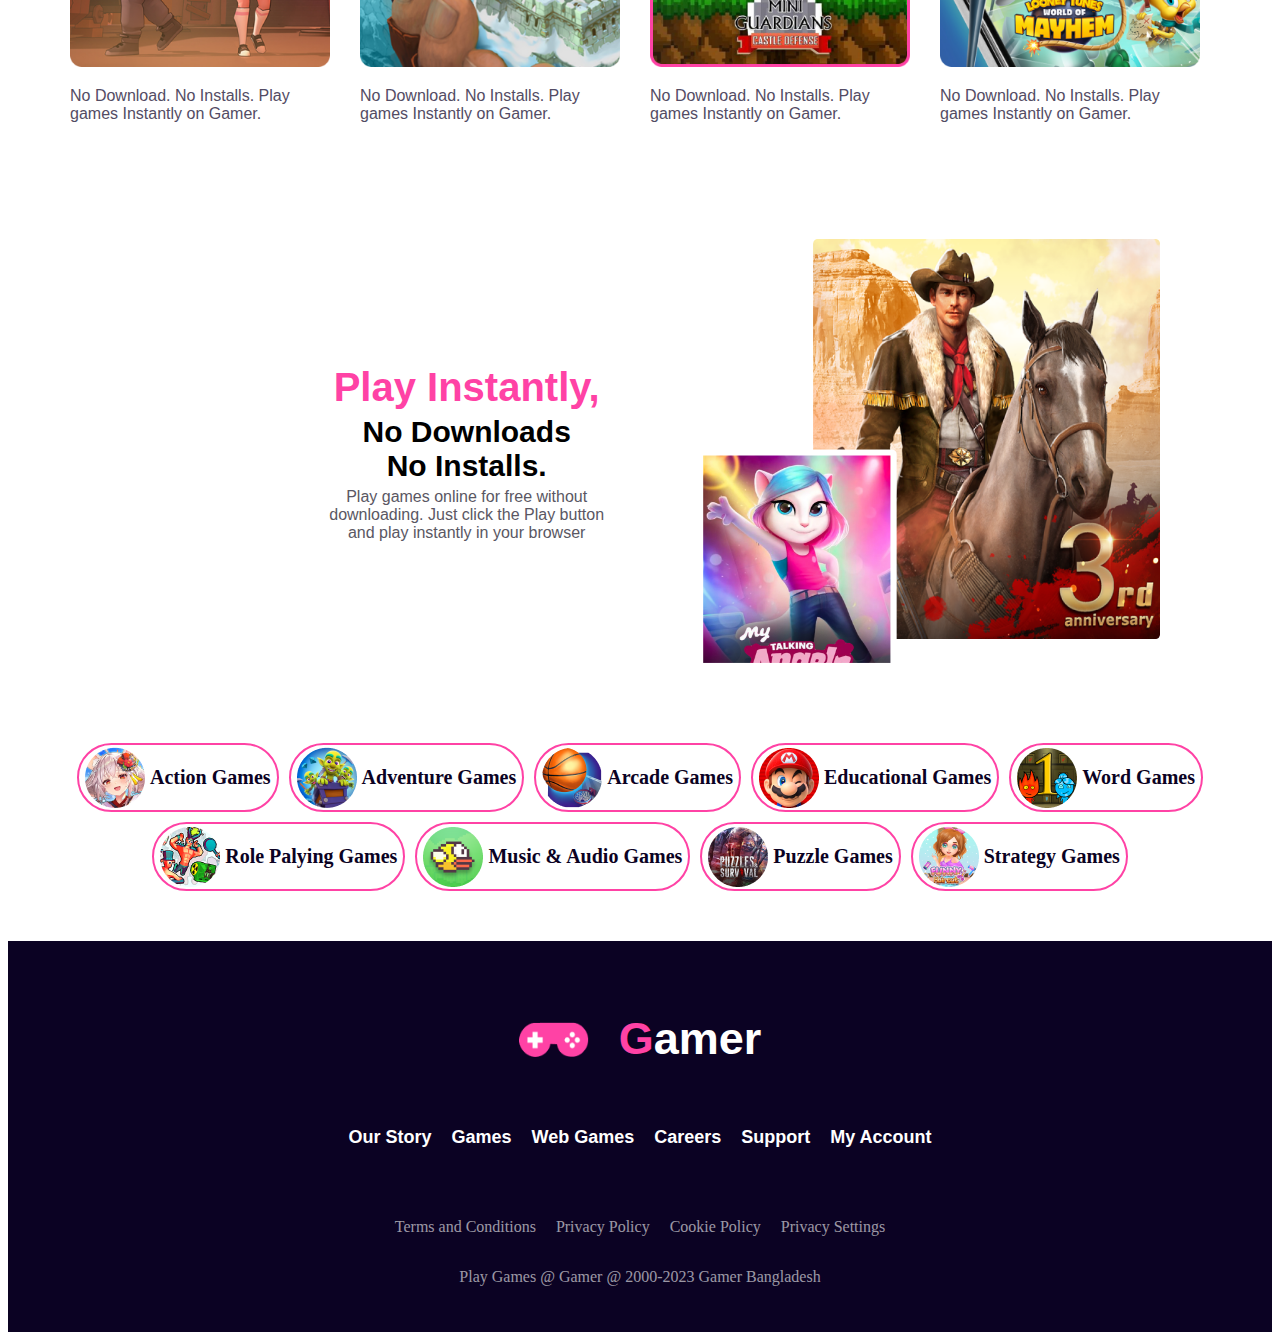
==== commit 3c5a77f3: "add the changes" ====
--- a/index.html
+++ b/index.html
@@ -122,45 +122,63 @@
             </div>
 
         </section>
-        <!-- focus-section start here -->
+        <!-- button-section start here -->
         <section >
-            <div class="wrap-container">
-                <div class="column">
-                    <img class="new"src="./images/Rectangle 11.png" alt="">
-                    <p class="title">Action Games</p>
-                </div>
-                <div class="column">
-                    <img class="new"src="./images/Rectangle 12.png" alt="">
-                    <p class="title">Adventure Games</p>
-                </div>
-                <div class="column">
-                    <img class="new"src="./images/Rectangle 13.png" alt="">
-                    <p class="title">Arcade Games</p>
-                </div>
-                <div class="column">
-                    <img class="new"src="./images/Rectangle 14.png     " alt="">
-                    <p class="title">Educational Games</p>
-                </div>
-                <div class="column">
-                    <img class="new"src="./images/Rectangle 15.png" alt="">
-                    <p class="title">Word Games</p>
-                </div>
-                <div class="column">
-                    <img class="new"src="./images/Rectangle 16.png" alt="">
-                    <p class="title">Role Palying Games</p>
-                </div>
-                <div class="column">
-                    <img class="new"src="./images/Rectangle 17.png" alt="">
-                    <p class="title">Music & Audio Games</p>
-                </div>
-                <div class="column">
-                    <img class="new"src="./images/Rectangle 18.png" alt="">
-                    <p class="title">Puzzle Games</p>
-                </div>
-                <div class="column">
-                    <img class="new"src="./images/Rectangle 19.png" alt="">
-                    <p class="title">Strategy Games</p>
-                </div>
+            <div class="button-container">
+                <button>
+                    <img class="button-pic"src="./images/Rectangle 11.png" alt="">
+                    <p class="text">Action Games</p>
+                </button>
+                    
+                
+                <button>
+                    <img class="button-pic"src="./images/Rectangle 12.png" alt="">
+                    <p class="text">Adventure Games</p>
+                </button>
+                    
+        
+                
+                    <button>
+                        <img class="button-pic"src="./images/Rectangle 13.png" alt="">
+                    <p class="text">Arcade Games</p>
+                    </button>
+                
+                
+                    <button>
+                        <img class="button-pic"src="./images/Rectangle 14.png     " alt="">
+                    <p class="text">Educational Games</p>
+                    </button>
+                
+                
+                    <button>
+                        <img class="button-pic"src="./images/Rectangle 15.png" alt="">
+                    <p class="text">Word Games</p>
+                    </button>
+                
+                
+                    <button>
+                        <img class="button-pic"src="./images/Rectangle 16.png" alt="">
+                    <p class="text">Role Palying Games</p>
+                    </button>
+            
+                
+                    <button>
+                        <img class="button-pic"src="./images/Rectangle 17.png" alt="">
+                    <p class="text">Music & Audio Games</p>
+                    </button>
+            
+                
+                    <button>
+                        <img class="button-pic"src="./images/Rectangle 18.png" alt="">
+                    <p class="text">Puzzle Games</p>
+                    </button>
+                
+                
+                    <button>
+                        <img class="button-pic"src="./images/Rectangle 19.png" alt="">
+                    <p class="text">Strategy Games</p>
+                    </button>
+                
 
             </div>
 
--- a/style.css
+++ b/style.css
@@ -370,106 +370,122 @@
 }
 
 /*grid section styles start*/
-.wrap-container {
+.button-container {
     max-width: 1140px;
     margin: 0 auto;
     display: flex;
+    gap: 10px;
     flex-wrap: wrap;
     justify-content: center;
 
 
 }
 
-.column {
+button {
     display: flex;
     align-items: center;
     gap: 5px;
-    width: 200px;
-}
-
-.title {
-    font-size: 12px;
-    font-weight: 400px;
-}
-
-/*section end here*/
-footer {
-    background-color: #0B0223;
-    margin-top: 50px;
-}
-.all-footer{
-    max-width: 900px;
-    margin: 0 auto;
-    padding: 30px;
-    text-align: center;
-}
-
-.footer-logo-div,
-.blur {
-    color: white;
-}
-
-.ami {
-    display: flex;
-    gap: 30px;
-    align-items: center;
-    justify-content: center;
-    margin-bottom: 0px;
-    margin-top: 5px;
-}
-
-.footer-image {
-    width: 70px;
-    height: 35px;
-}
-
-.footer-title {
-    font-size: 45px;
-}
-
-.story-box {
-    display: flex;
-    color: #FFF;
-    text-align: center;
-    font-size: 18px;
-    font-style: normal;
+    border: 2px solid transparent;
+    border-radius: 50px;
+    background: #FFF;
+}
+
+.text {
+    color: #0B0223;
+    font-family: Work Sans;
+    font-size: 20px;
     font-weight: 600;
-    gap: 20px;
-    justify-content: center;
-}
-
-.icon-container {
-    display: flex;
-    justify-content: center;
-    gap: 30px;
-    margin-bottom: 30px;
-}
-
-.footer-icon {
-    color: white;
-    text-align: center;
-}
-
-.policy-box {
-    display: flex;
-    justify-content: center;
-    gap: 20px;
-
-}
-
-.privacy {
-    color: rgba(255, 255, 255, 0.60);
-    text-align: center;
-    font-family: Work Sans;
-    font-size: 16px;
-    font-weight: 500;
-}
-.bottom{
-    color: rgba(255, 255, 255, 0.60);
-text-align: center;
-font-family: Work Sans;
-font-size: 16px;
-font-style: normal;
-font-weight: 500;
-line-height: normal;
-}+}
+
+button, .text:hover {
+    color: #FF42A5;
+    border: 2px solid #FF42A5;
+
+}
+
+
+
+
+    /*section end here*/
+    footer {
+        background-color: #0B0223;
+        margin-top: 50px;
+    }
+
+    .all-footer {
+        max-width: 900px;
+        margin: 0 auto;
+        padding: 30px;
+        text-align: center;
+    }
+
+    .footer-logo-div,
+    .blur {
+        color: white;
+    }
+
+    .ami {
+        display: flex;
+        gap: 30px;
+        align-items: center;
+        justify-content: center;
+        margin-bottom: 0px;
+        margin-top: 5px;
+    }
+
+    .footer-image {
+        width: 70px;
+        height: 35px;
+    }
+
+    .footer-title {
+        font-size: 45px;
+    }
+
+    .story-box {
+        display: flex;
+        color: #FFF;
+        text-align: center;
+        font-size: 18px;
+        font-style: normal;
+        font-weight: 600;
+        gap: 20px;
+        justify-content: center;
+    }
+
+    .icon-container {
+        display: flex;
+        justify-content: center;
+        gap: 30px;
+        margin-bottom: 30px;
+    }
+
+    .footer-icon {
+        color: white;
+        text-align: center;
+    }
+
+    .policy-box {
+        display: flex;
+        justify-content: center;
+        gap: 20px;
+
+    }
+
+    .privacy {
+        color: rgba(255, 255, 255, 0.60);
+        text-align: center;
+        font-family: Work Sans;
+        font-size: 16px;
+        font-weight: 500;
+    }
+
+    .bottom {
+        color: rgba(255, 255, 255, 0.60);
+        text-align: center;
+        font-family: Work Sans;
+        font-size: 16px;
+        font-style: normal;
+        font-weight: 500;
+        line-height: normal;
+    }--- a/responsive.css
+++ b/responsive.css
@@ -273,19 +273,24 @@
         left: 0%;
 
     }
-    .wrap-container{
+    .button-container{
         flex-wrap: wrap;
     }
-    .column{
+    button{
         width: 130px;
     }
-    .title{
+    .text{
         font-size: 10px;
     }
-    .new{
+    .button-pic{
         width: 40px;
         height: 40px;
     }
-
-
+    .story-box{
+        flex-wrap: wrap;
+        gap: 30px;
+    }
+.bottom{
+    font-size: 10px;
+}
 }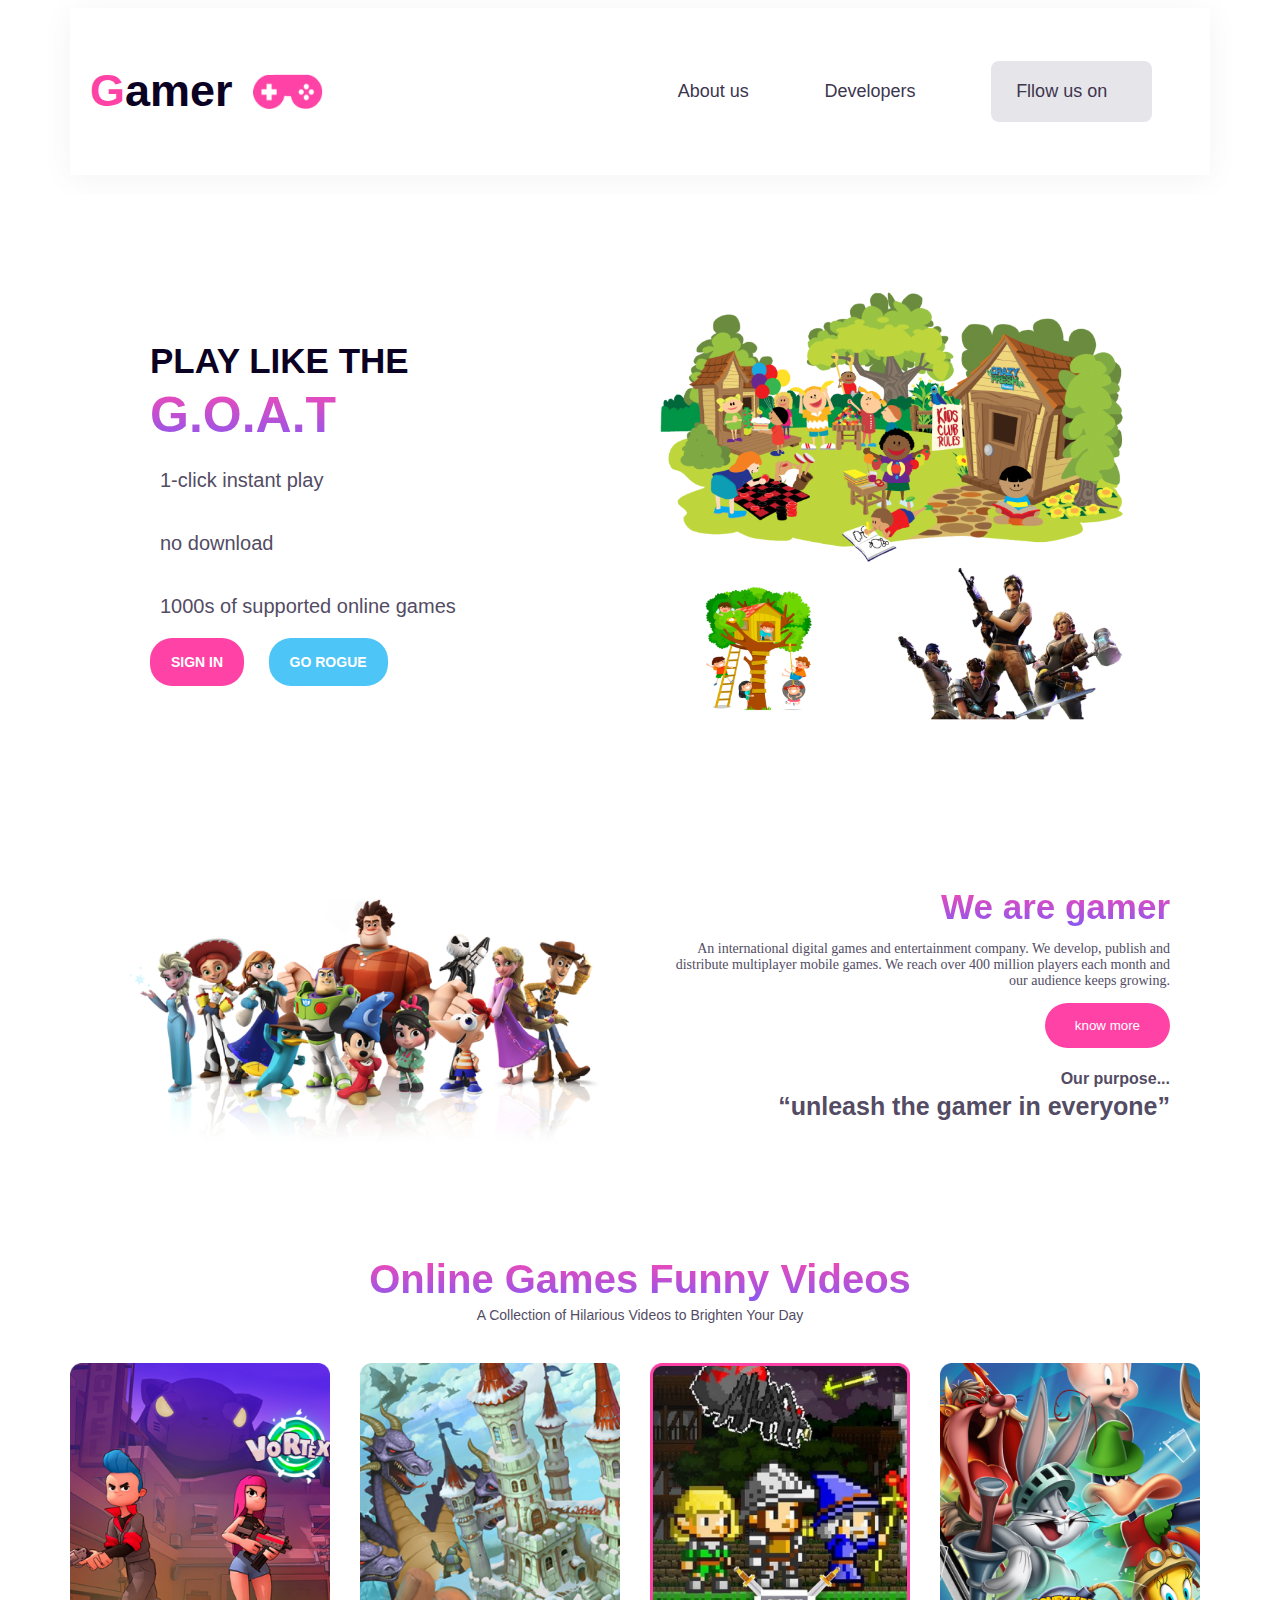
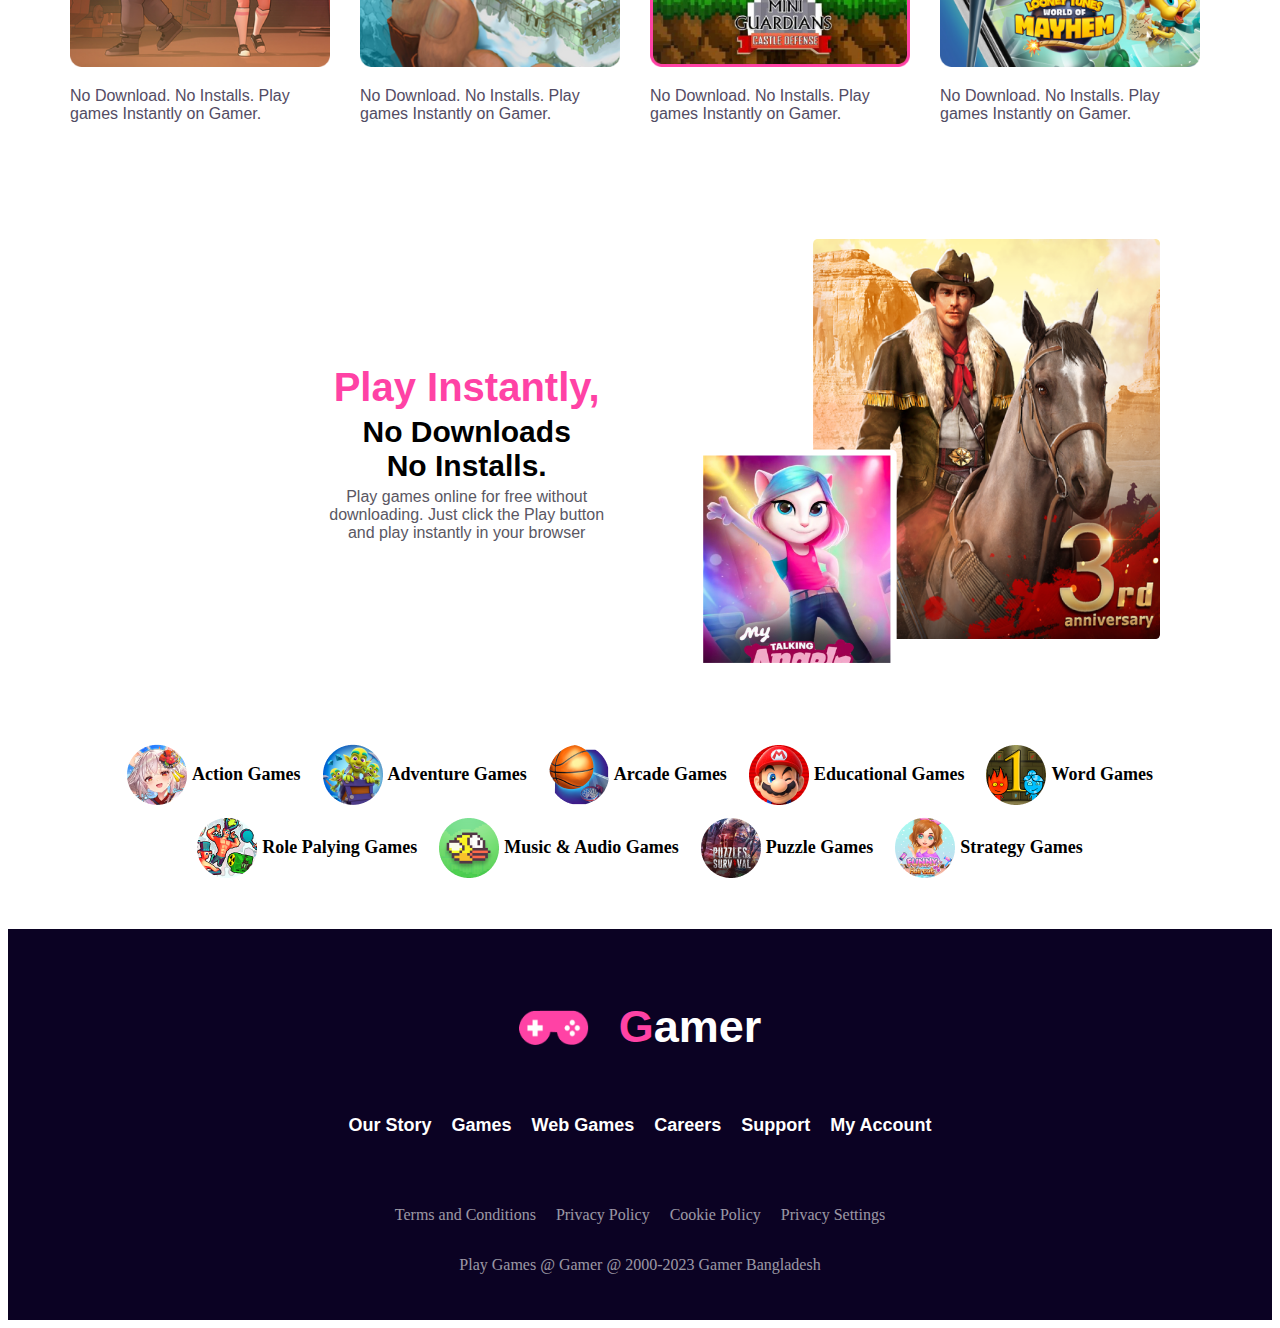
==== commit f4816b1a: "all change added" ====
--- a/index.html
+++ b/index.html
@@ -125,56 +125,56 @@
         <!-- button-section start here -->
         <section >
             <div class="button-container">
-                <button>
+                <button class="hover-btn">
                     <img class="button-pic"src="./images/Rectangle 11.png" alt="">
                     <p class="text">Action Games</p>
                 </button>
                     
                 
-                <button>
+                <button class="hover-btn">
                     <img class="button-pic"src="./images/Rectangle 12.png" alt="">
                     <p class="text">Adventure Games</p>
                 </button>
                     
         
                 
-                    <button>
+                    <button class="hover-btn">
                         <img class="button-pic"src="./images/Rectangle 13.png" alt="">
                     <p class="text">Arcade Games</p>
                     </button>
                 
                 
-                    <button>
+                    <button class="hover-btn">
                         <img class="button-pic"src="./images/Rectangle 14.png     " alt="">
                     <p class="text">Educational Games</p>
                     </button>
                 
                 
-                    <button>
+                    <button class="hover-btn">
                         <img class="button-pic"src="./images/Rectangle 15.png" alt="">
                     <p class="text">Word Games</p>
                     </button>
                 
                 
-                    <button>
+                    <button class="hover-btn">
                         <img class="button-pic"src="./images/Rectangle 16.png" alt="">
                     <p class="text">Role Palying Games</p>
                     </button>
             
                 
-                    <button>
+                    <button class="hover-btn">
                         <img class="button-pic"src="./images/Rectangle 17.png" alt="">
                     <p class="text">Music & Audio Games</p>
                     </button>
             
                 
-                    <button>
+                    <button class="hover-btn">
                         <img class="button-pic"src="./images/Rectangle 18.png" alt="">
                     <p class="text">Puzzle Games</p>
                     </button>
                 
                 
-                    <button>
+                    <button class="hover-btn">
                         <img class="button-pic"src="./images/Rectangle 19.png" alt="">
                     <p class="text">Strategy Games</p>
                     </button>
--- a/style.css
+++ b/style.css
@@ -381,26 +381,24 @@
 
 }
 
-button {
+.hover-btn{
     display: flex;
     align-items: center;
     gap: 5px;
-    border: 2px solid transparent;
+    border: 2px transparent;
     border-radius: 50px;
     background: #FFF;
 }
 
 .text {
-    color: #0B0223;
     font-family: Work Sans;
-    font-size: 20px;
+    font-size: 18px;
     font-weight: 600;
 }
 
-button, .text:hover {
+.hover-btn:hover {
+    border: 2px solid #FF42A5;
     color: #FF42A5;
-    border: 2px solid #FF42A5;
-
 }
 
 
--- a/responsive.css
+++ b/responsive.css
@@ -275,9 +275,7 @@
     }
     .button-container{
         flex-wrap: wrap;
-    }
-    button{
-        width: 130px;
+        gap: 5px;
     }
     .text{
         font-size: 10px;
@@ -285,6 +283,18 @@
     .button-pic{
         width: 40px;
         height: 40px;
+    }
+    .hover-btn{
+        display: flex;
+        align-items: center;
+        gap: 5px;
+        border: 2px transparent;
+        border-radius: 50px;
+        background: #FFF;
+    }
+    .hover-btn:hover{
+        border: 2px solid #FF42A5;
+        color: #FF42A5;
     }
     .story-box{
         flex-wrap: wrap;
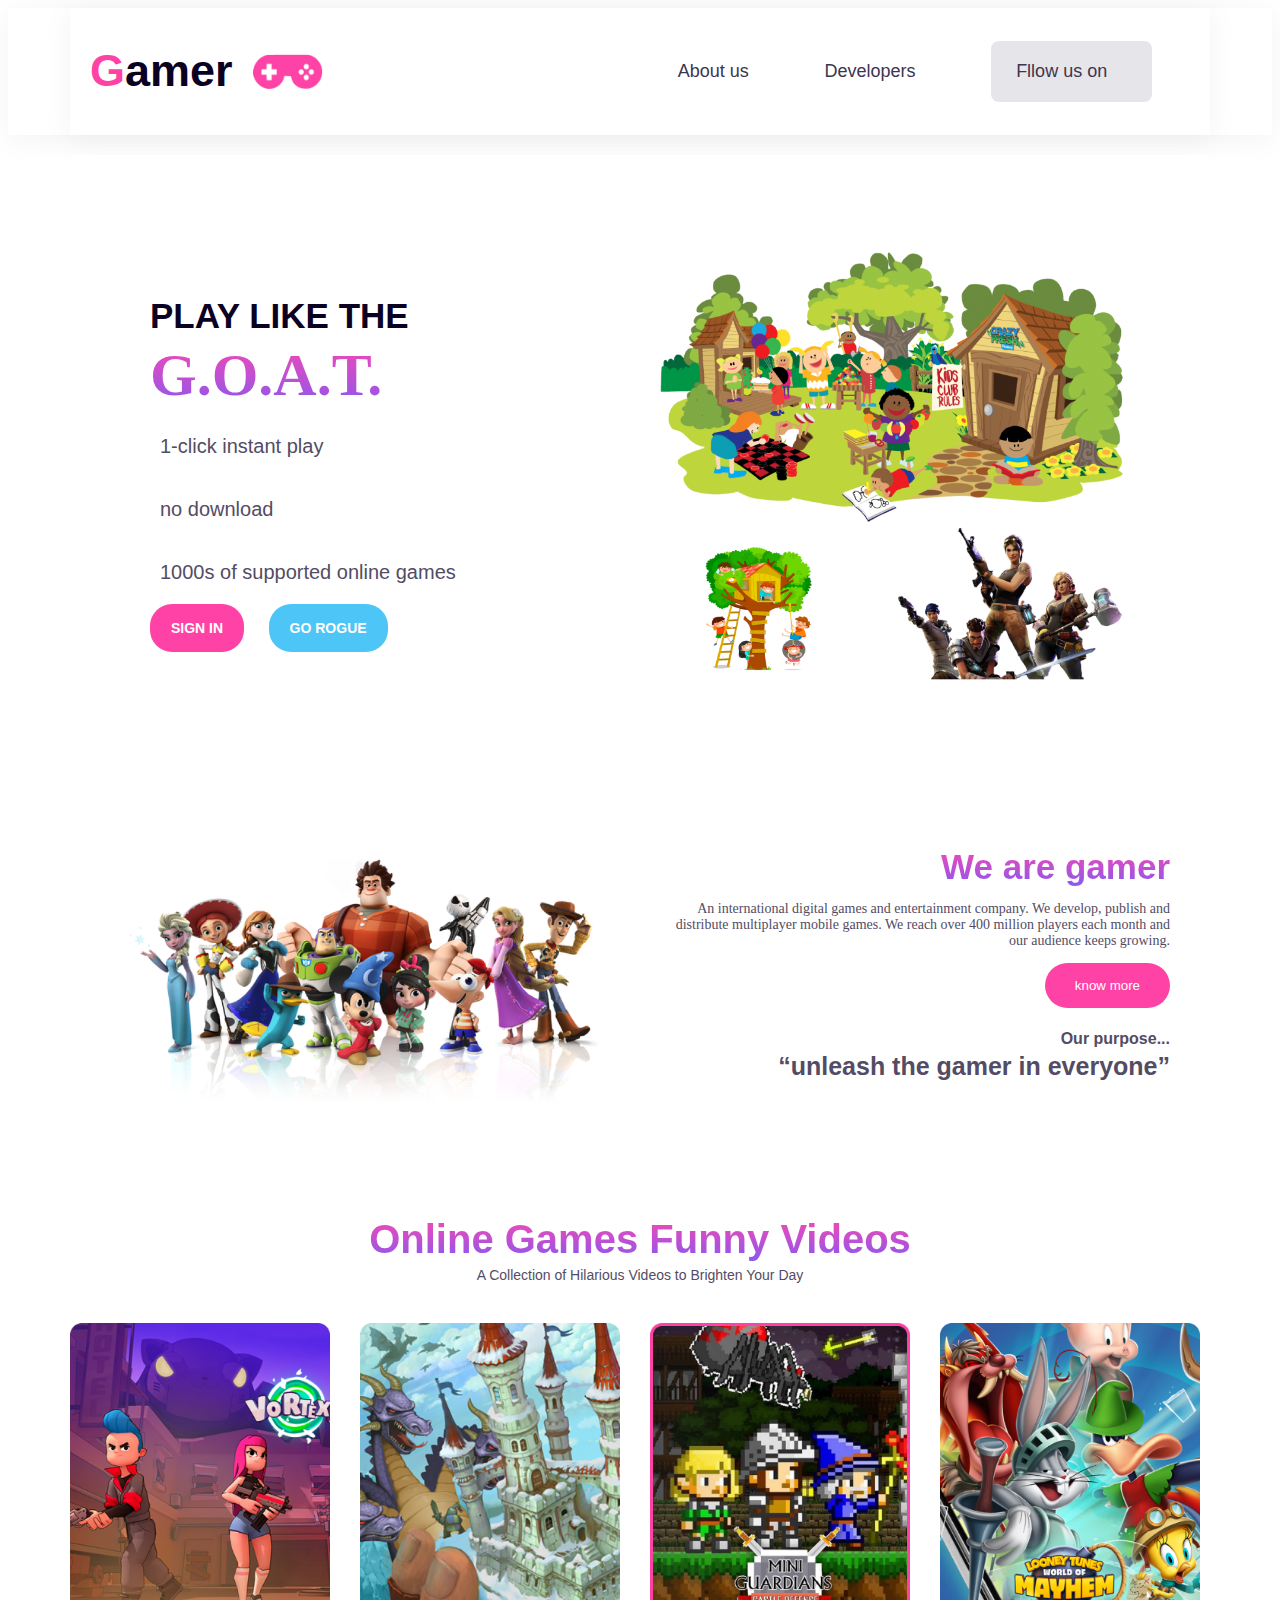
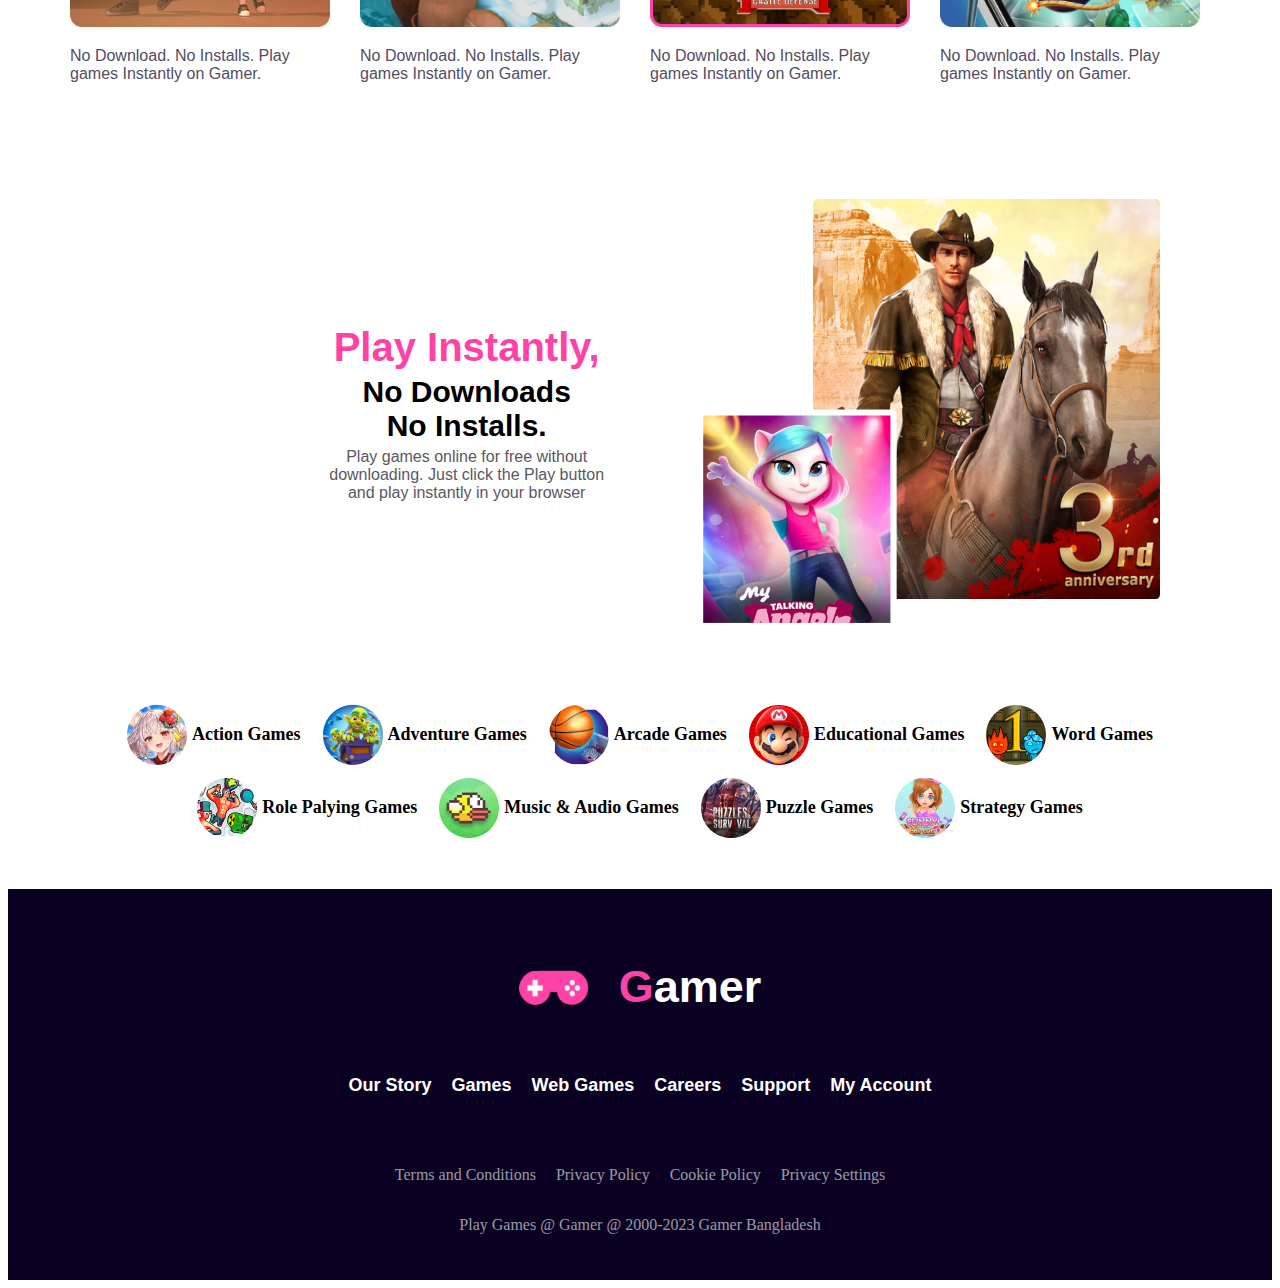
==== commit 5d51bdd4: "font-change" ====
--- a/index.html
+++ b/index.html
@@ -38,7 +38,7 @@
             <div class="play-container">
                 <div class="play-content">
                     <h2 class="play-title">Play Like The</h2>
-                    <h1 class="play-name">G.O.A.T</h1>
+                    <h1 class="play-name">G.O.A.T.</h1>
                     <div class="click-icon">
                             <span class="player"><i class="fa-regular fa-circle-play"></i></span>
                         <p class="play-description">1-Click instant play</p>
--- a/style.css
+++ b/style.css
@@ -8,15 +8,18 @@
 body {
     font-family: 'Work Sans', sans-serif;
 }
+.nav-section{
+    background-color: background: #FFF;
+    box-shadow: 0px 4px 30px 0px rgba(0, 0, 0, 0.05);
+}
 
 .nav-container {
     max-width: 1140px;
     background: #FFF;
     box-shadow: 0px 4px 30px 0px rgba(0, 0, 0, 0.05);
     display: flex;
-    min-height: 130px;
     margin: 0 auto;
-    padding: 20px;
+    padding: 0px 20px;
 }
 
 .logo {
@@ -118,7 +121,7 @@
 }
 
 .play-name {
-    font-size: 50px;
+    font-size: 60px;
     font-style: normal;
     font-weight: 800;
     text-transform: uppercase;
@@ -128,6 +131,7 @@
     -webkit-text-fill-color: transparent;
     margin-top: 5px;
     margin-bottom: 5px;
+    font-family: 'Lato';
 }
 
 .click-icon {
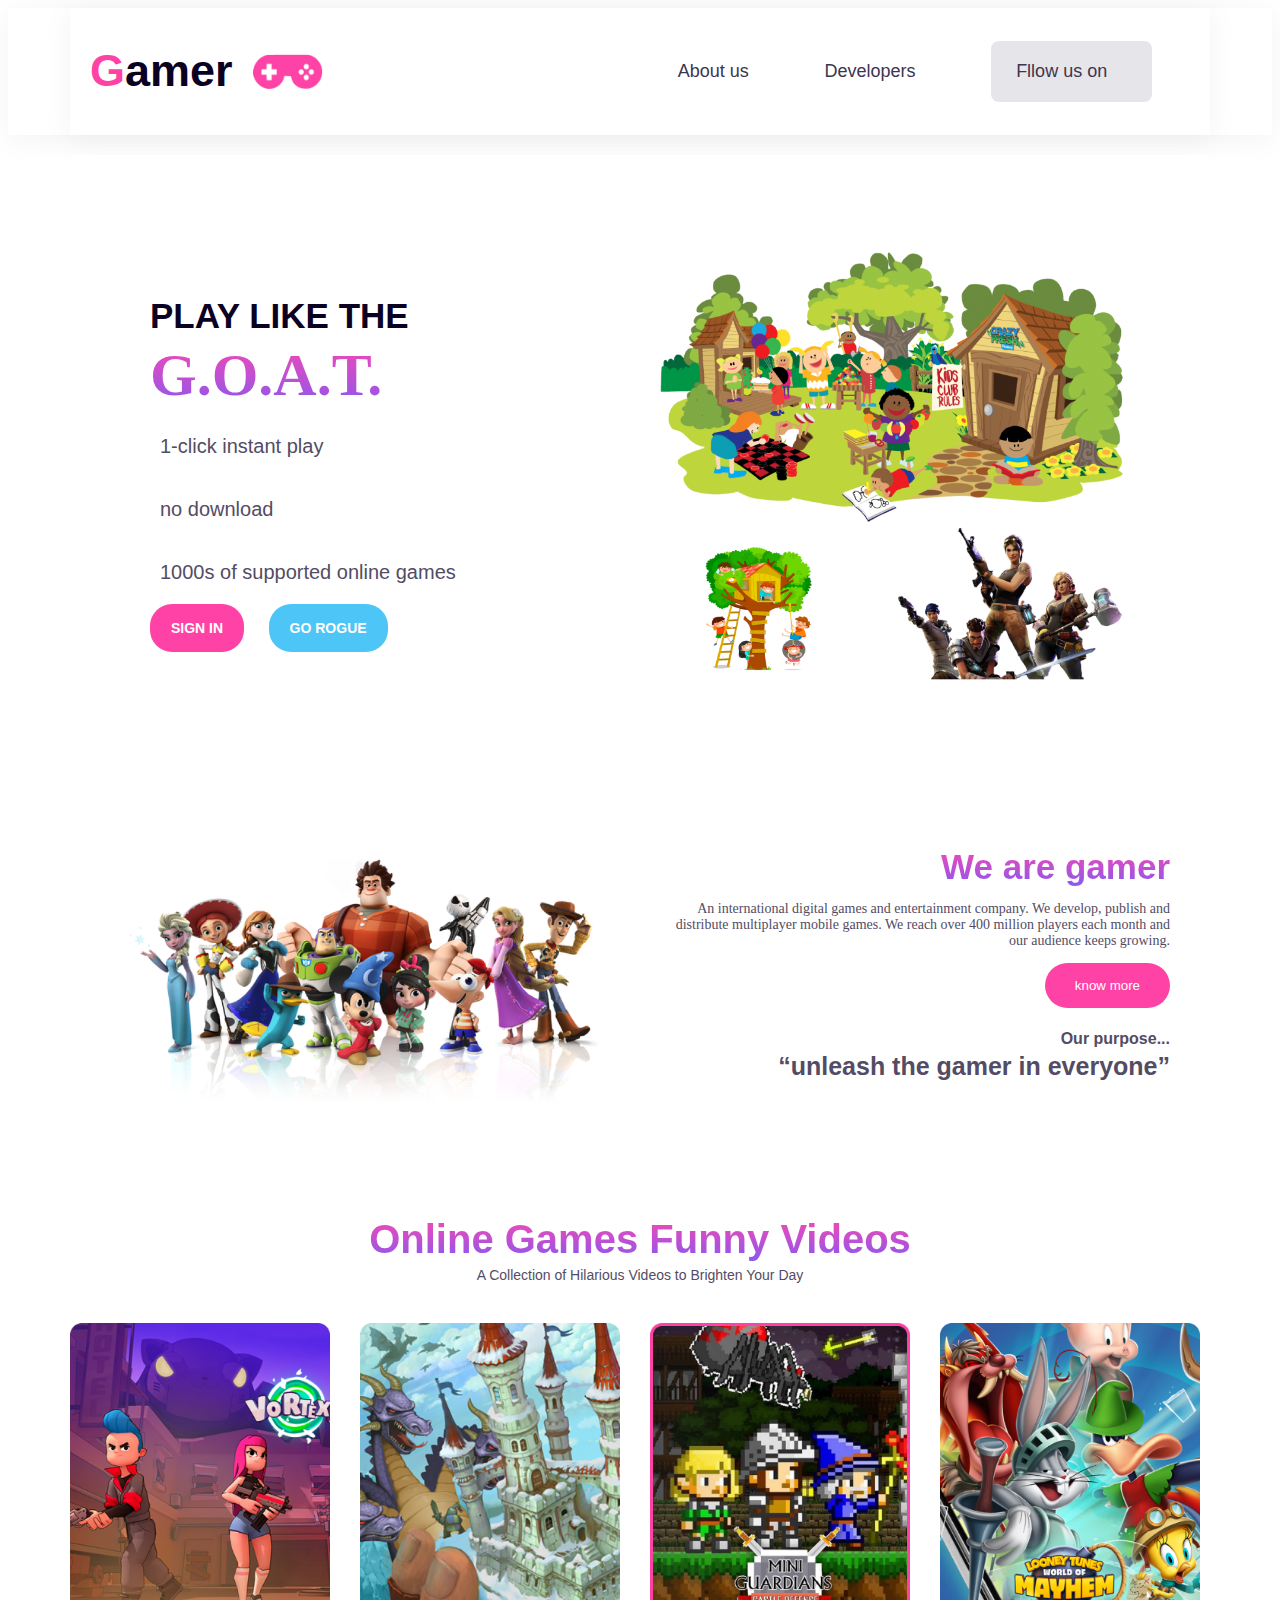
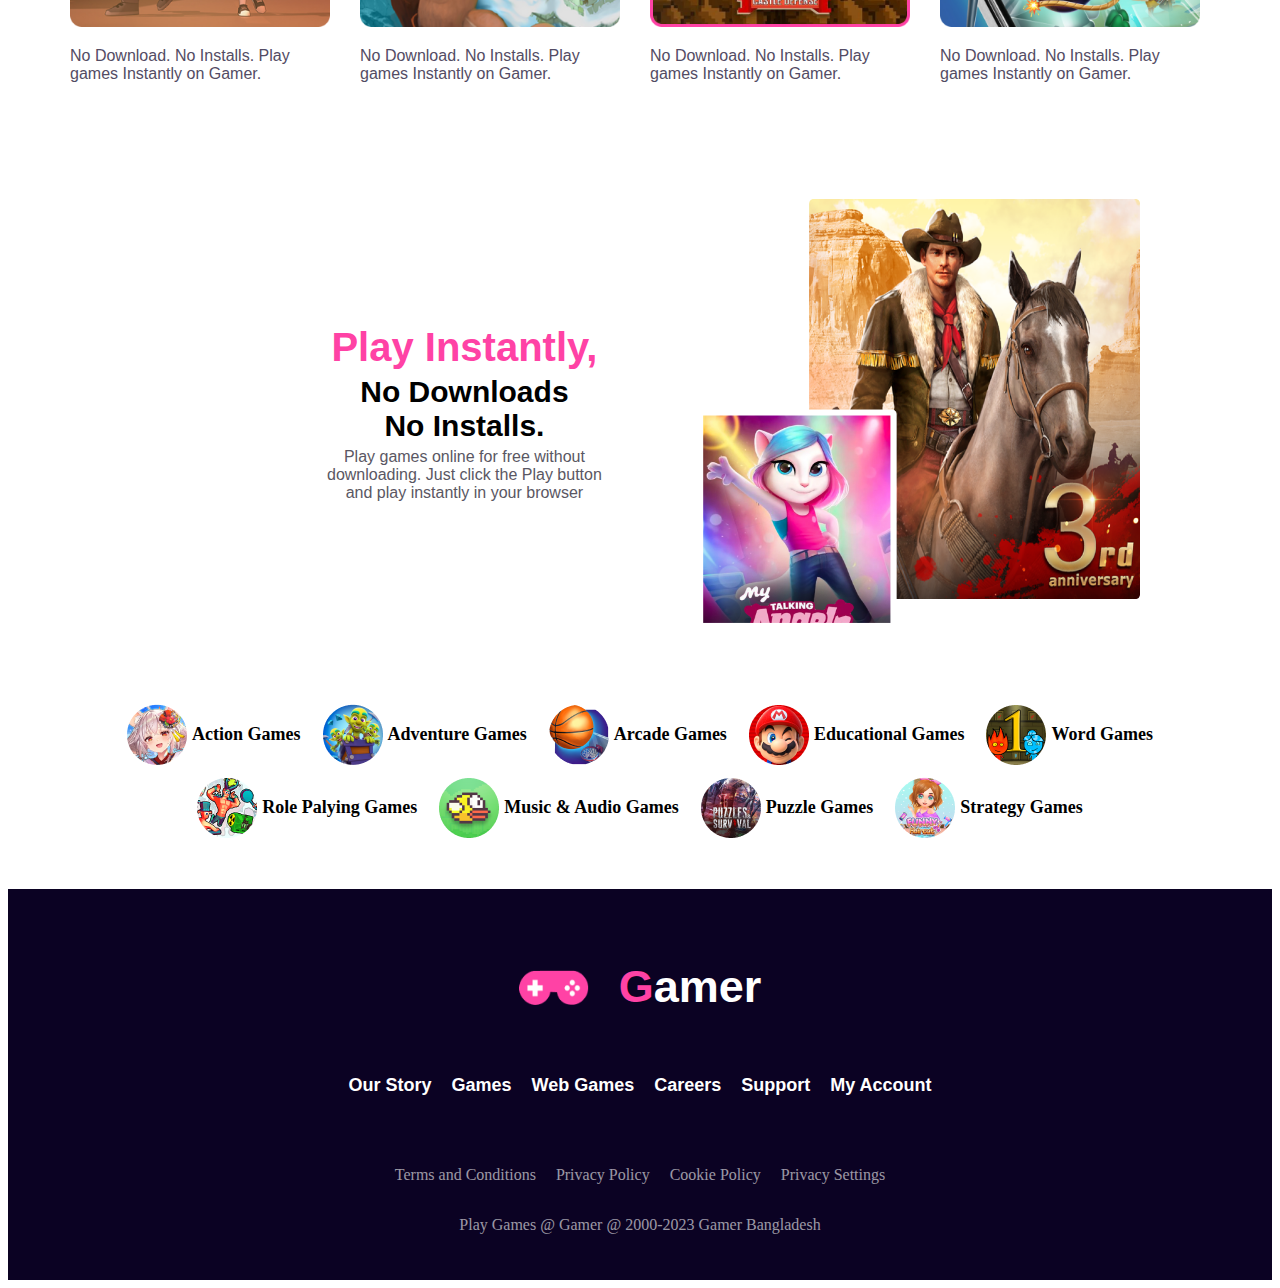
==== commit 15c55209: "all changes added" ====
--- a/index.html
+++ b/index.html
@@ -81,7 +81,7 @@
 
         </section>
         <!-- funny video section start here -->
-        <h2 class="funny-title">Online Games Funny Videos</h2>
+        <h2 class="funny-title"><span id="change-color">Online Games</span> Funny Videos</h2>
         <p class="funny-description">A Collection of Hilarious Videos to Brighten Your Day</p>
         <div class="funny-card-container">
             <div class="funny-cards">
--- a/style.css
+++ b/style.css
@@ -286,7 +286,9 @@
 .black-font {
     color: #0B0223;
 }
-
+#change-color{
+    color: #0B0223;
+}
 .funny-description {
     color: #534C64;
     text-align: center;
@@ -325,8 +327,7 @@
 }
 
 .download-content {
-    width: 50%;
-    padding: 30px;
+    width: 30%;
 }
 
 .pic-1 {
@@ -345,6 +346,7 @@
 
 .download-img {
     width: 50%;
+    padding-right: 20px;
 
 }
 
